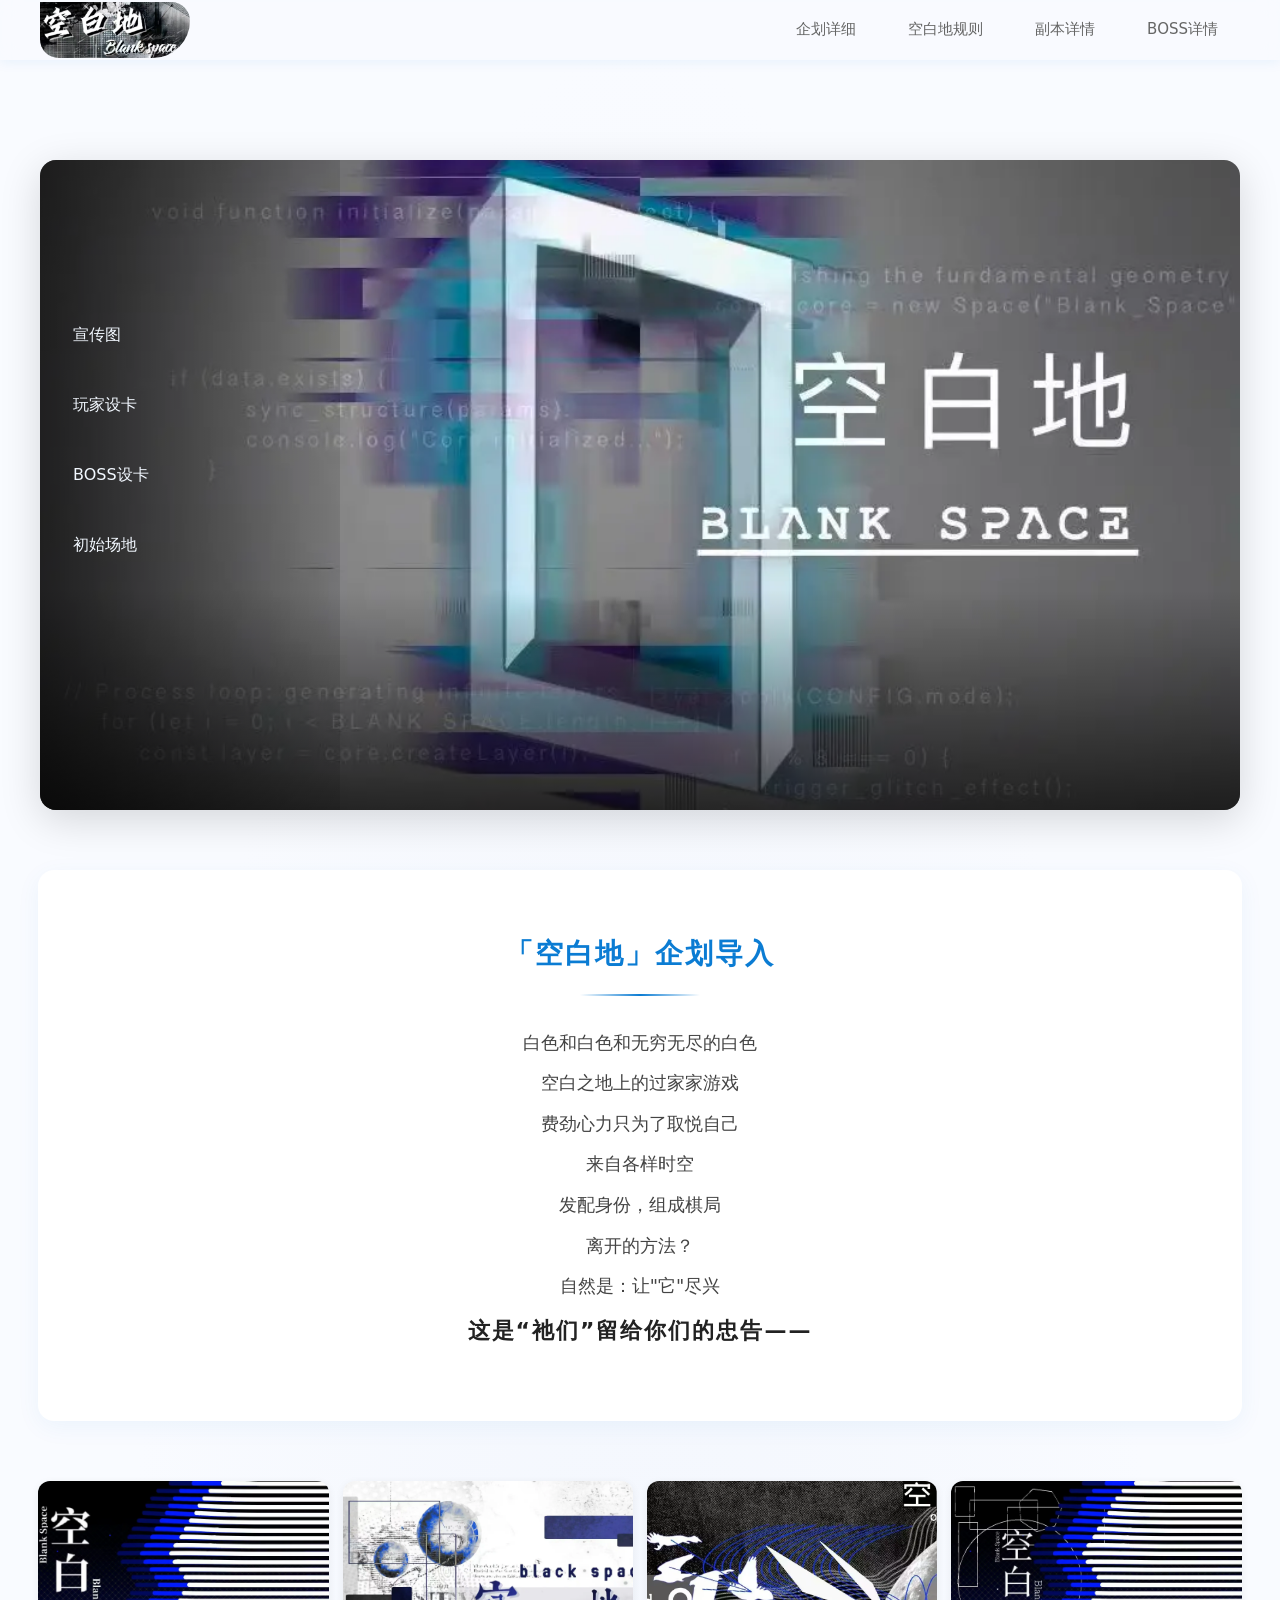
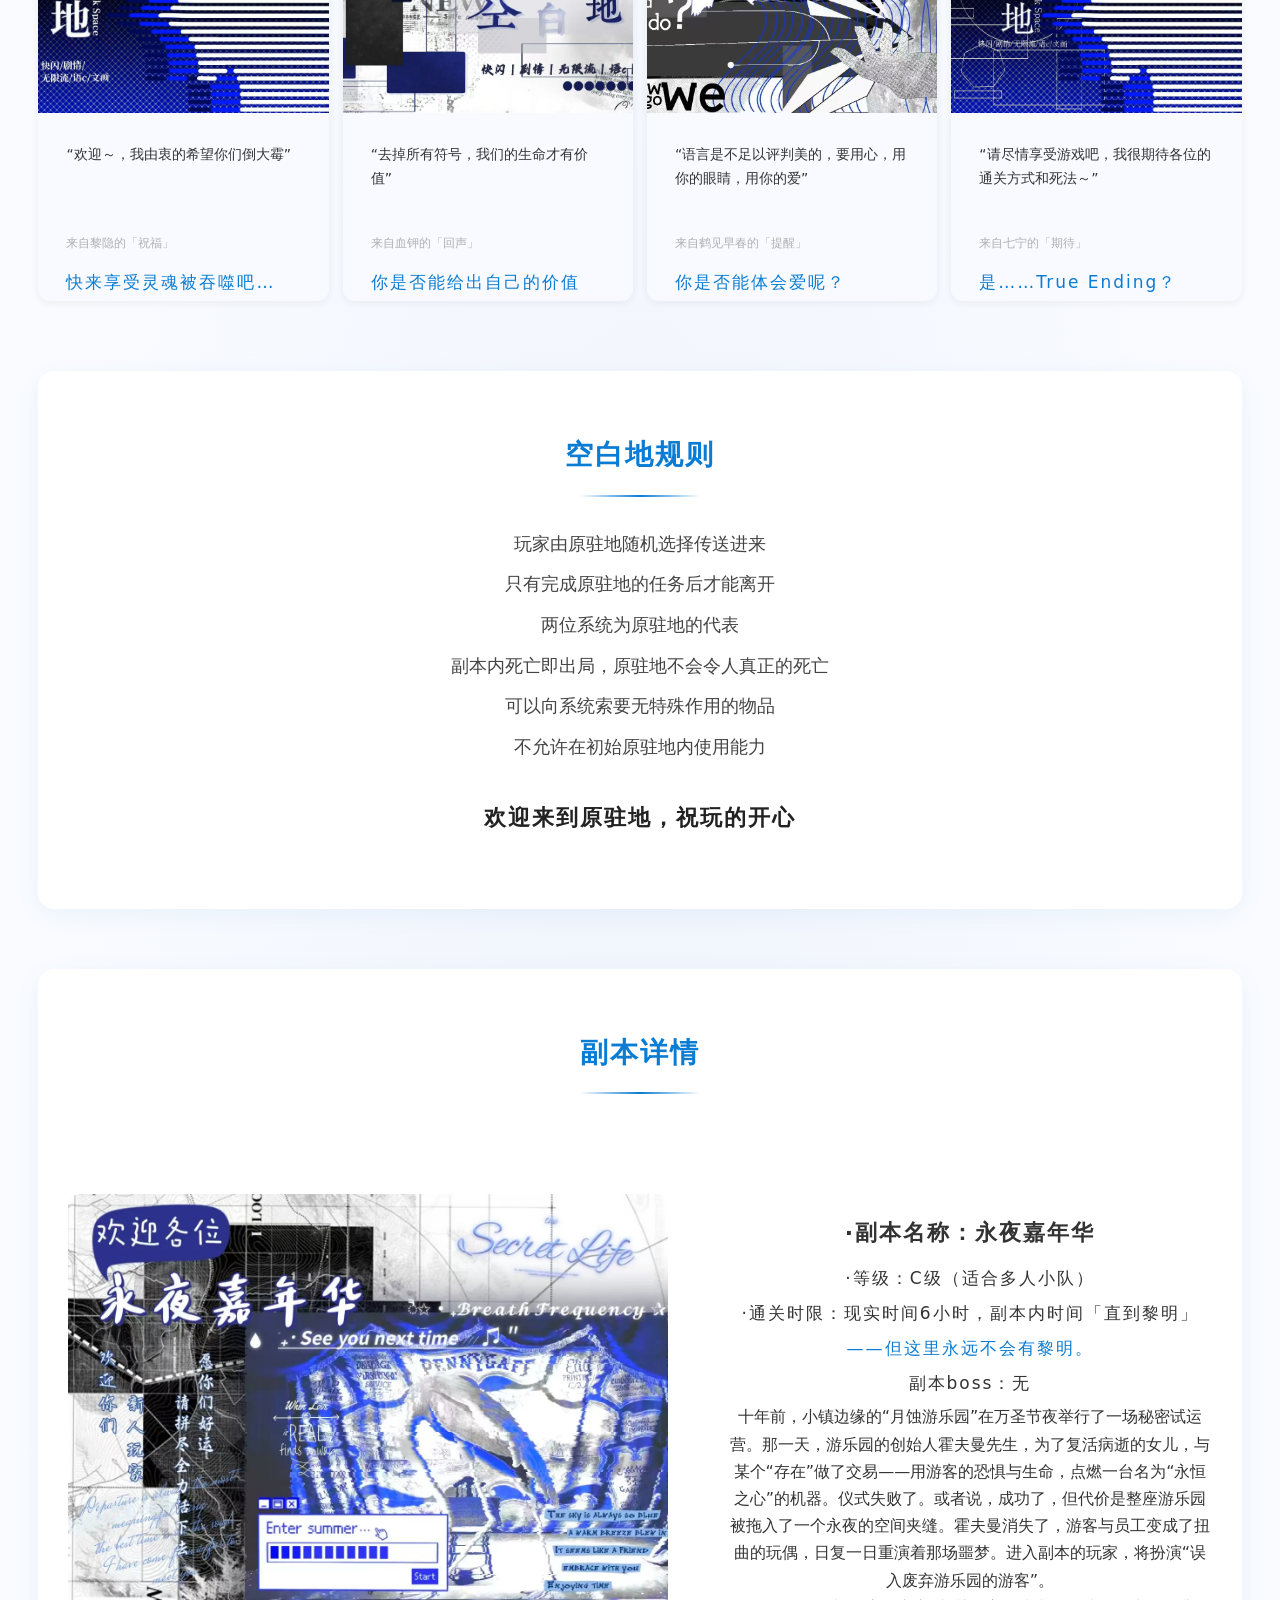
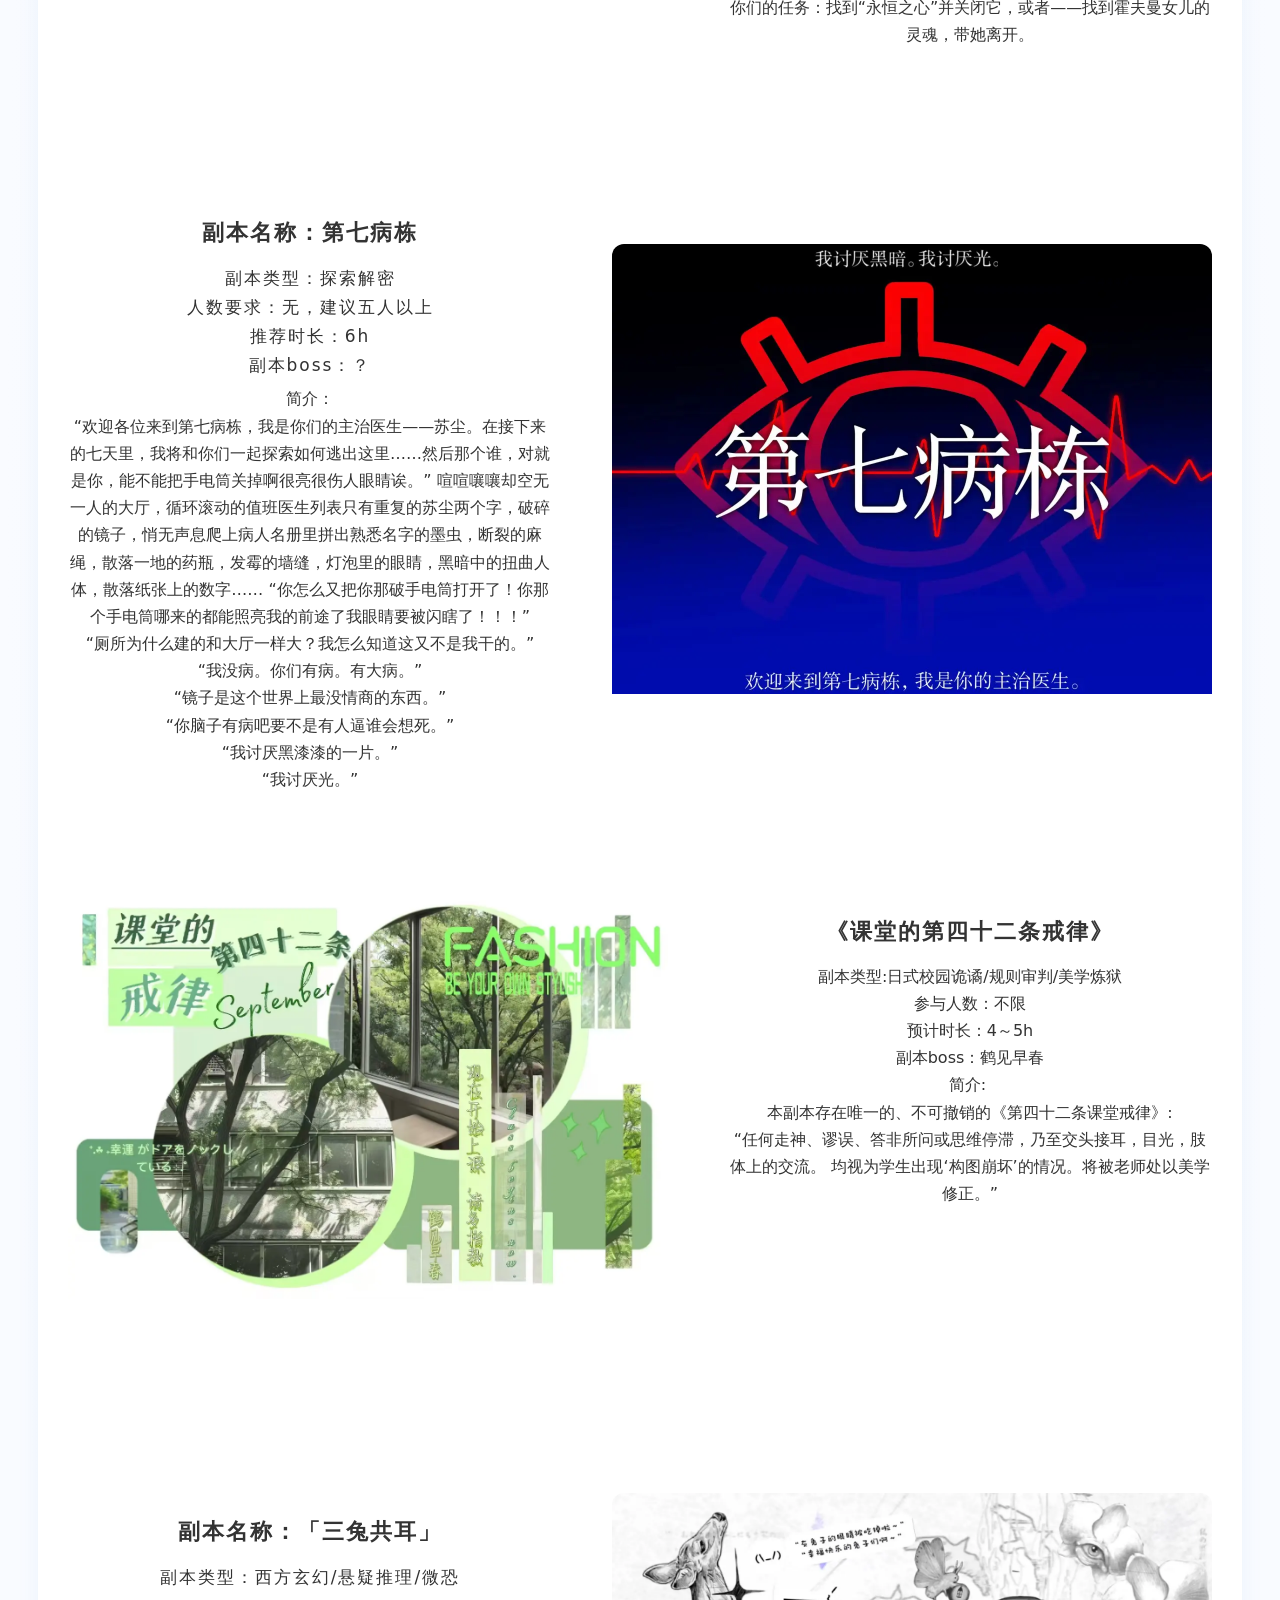
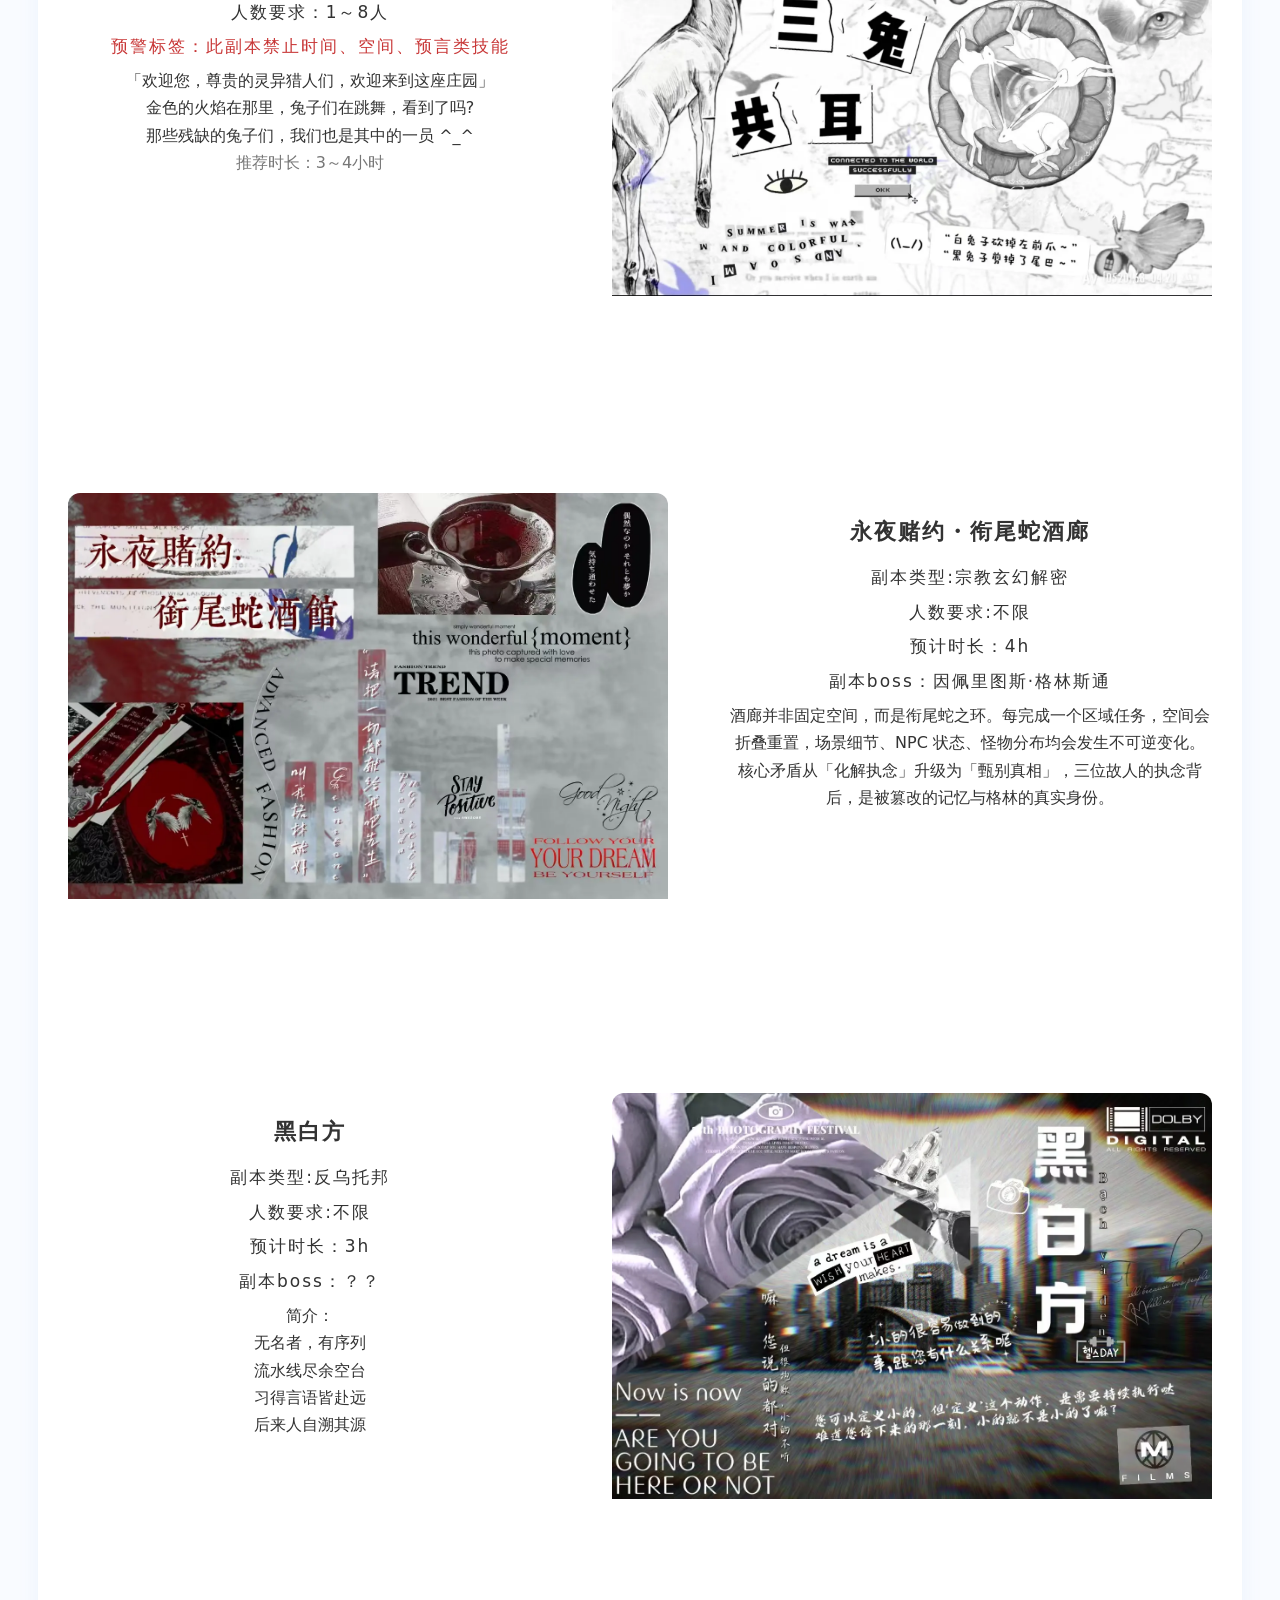
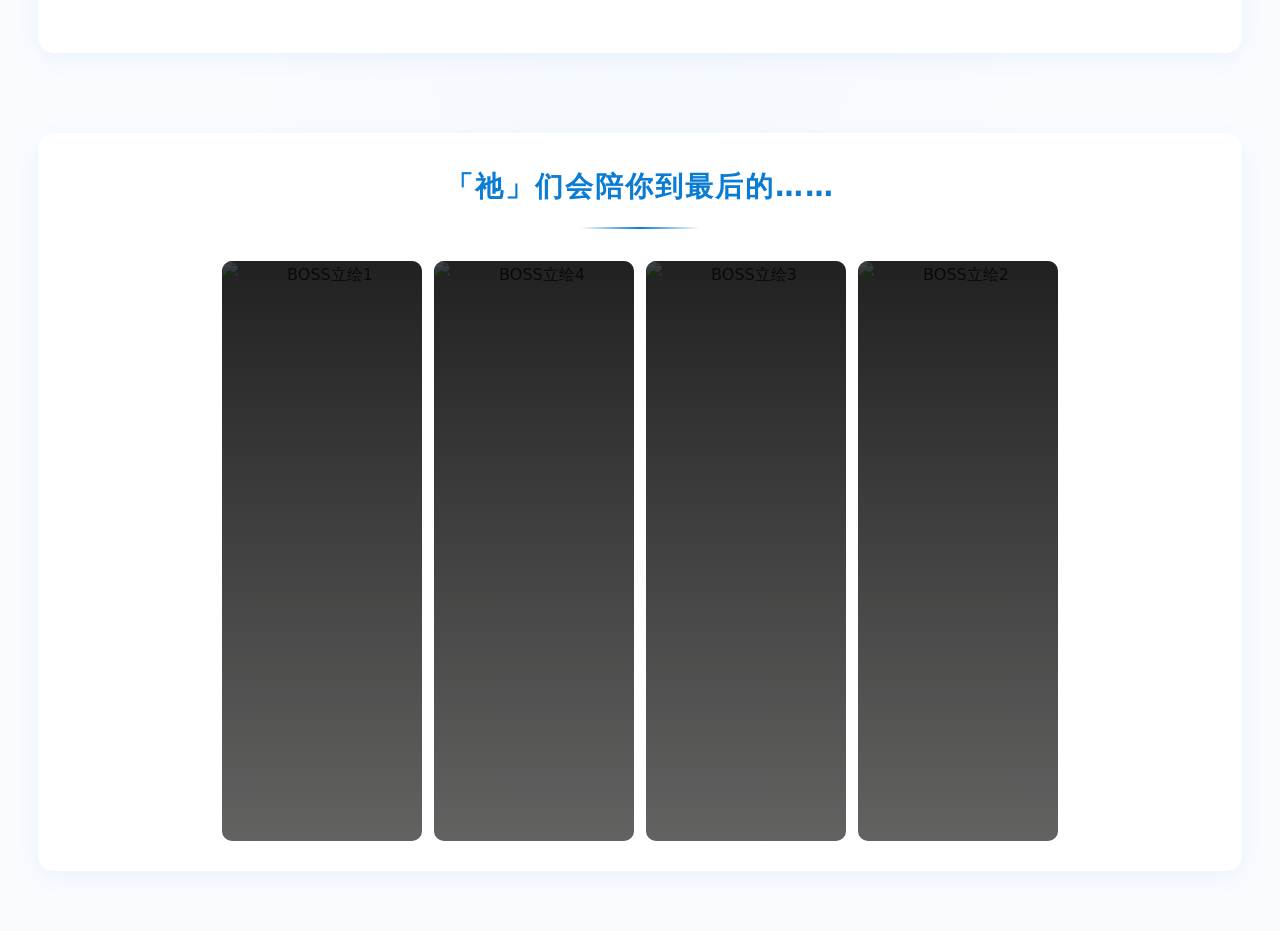
==== home.html @ 5293d841 "Add files via upload" ====
<!DOCTYPE html>
<html lang="zh-CN">
<head>
    <meta name="viewport" content="width=device-width, initial-scale=1.0, maximum-scale=1.0, user-scalable=no">
    <meta charset="UTF-8">
    <meta name="viewport" content="width=device-width, initial-scale=1.0">
    <title>空白地 | 企划官方站点</title>
   
    <link rel="preload" href="./images/boss1 (1).webp" as="image">
    <link rel="preload" href="./images/boss设卡.webp" as="image">
    <link rel="preload" href="./images/三兔共耳 (2).webp" as="image">
    <link rel="preload" href="./images/初始场地.webp" as="image">
    <link rel="preload" href="./images/永夜嘉年华.webp" as="image">
    <link rel="preload" href="./images/空白地1.webp" as="image">
    <link rel="preload" href="./images/空白地2.webp" as="image">
    <link rel="preload" href="./images/空白地3.webp" as="image">
    <link rel="preload" href="./images/空白地4.webp" as="image">
    <link rel="preload" href="./images/空白地5.webp" as="image">
    <link rel="preload" href="./images/空白地logo2.webp" as="image">
    <link rel="preload" href="./images/空白地玩家设卡.webp" as="image">
    <link rel="preload" href="./images/黑白方.webp" as="image">
    <link rel="preload" href="./images/鹤见早春.webp" as="image">
    <link rel="preload" href="./images/街尾蛇酒馆.webp" as="image">
    <link rel="preload" href="./images/第七病栋.webp" as="image">
    <link rel="preload" href="./images/立绘4.webp" as="image">
    <link rel="preload" href="./images/立绘3.webp" as="image">
    <link rel="preload" href="./images/立绘2.webp" as="image">
    <link rel="stylesheet" href="./index.css"> 
<style>
/* 页面出场淡入 */
body {
    opacity: 0;
    transition: opacity 0.8s ease;
}
body.show-page {
    opacity: 1;
}
/* 页面内部预加载遮罩（等全部图片加载完成再显示页面） */
#img-preload {
    position: fixed;
    inset: 0;
    background: #f9fbff;
    z-index: 9999;
    display: flex;
    align-items: center;
    justify-content: center;
    transition: opacity 0.6s ease, visibility 0.6s ease;
}
#img-preload.loaded {
    opacity: 0;
    visibility: hidden;
    pointer-events: none;
}
.load-circle {
    width: 64px;
    height: 64px;
    border: 4px solid #eef3fc;
    border-top-color: #0b7cd3;
    border-radius: 50%;
    animation: spin 1s linear infinite;
}
@keyframes spin {
    to {transform: rotate(360deg);}
}
</style>
</head>
<body>
<!-- 图片预加载遮罩，进入页面自动加载所有轮播图 -->
<div id="img-preload">
    <div class="load-circle"></div>
</div>

    <nav class="navigation">
        <div class="logo">
            <img src="./images/空白地logo2.webp" alt="空白地LOGO">
        </div>
        <div class="nav-wrap">
            <a href="#qihua">企划详细</a>
            <a href="#rule">空白地规则</a>
            <a href="#fubenchoose">副本详情</a>
            <a href="#character">BOSS详情</a>
        </div>
    </nav>


    <section class="alter" id="banner">
        <div class="tips-sidebar">
            <div class="sidebar-content">
                <a href="#" class="link1">宣传图</a>
                <a href="#" class="link2">玩家设卡</a>
                <a href="#" class="link3">BOSS设卡</a>
                <a href="#" class="link4">初始场地</a>
            </div>
        </div>
        <div class="banner-pic">
            <img src="./images/空白地4.webp" class="pic1" alt="宣传主图">
            <img src="./images/空白地玩家设卡.webp" class="pic2" alt="玩家设卡">
            <img src="./images/boss设卡.webp" class="pic3" alt="BOSS设卡">
            <img src="./images/初始场地.webp" class="pic4" alt="初始场地">
        </div>

        <div class="banner-mask"></div>
    </section>


    <section class="intro-block" id="qihua">
        <div class="intro-text">
            <h2>「空白地」企划导入</h2>
            <div class="divider-line"></div>
            <p>白色和白色和无穷无尽的白色</p>
            <p>空白之地上的过家家游戏</p>
            <p>费劲心力只为了取悦自己</p>
            <p>来自各样时空</p>
            <p>发配身份，组成棋局</p>
            <p>离开的方法？</p>
            <p class="highlight-text">自然是：让"它"尽兴</p>
            <h3>这是“祂们”留给你们的忠告——</h3>
        </div>
    </section>


    <ul class="quote-list">
        <li class="quote-card">
            <img src="./images/空白地1.webp" alt="黎隐">
            <div class="card-text">
                <p class="review">“欢迎～，我由衷的希望你们倒大霉”</p>
                <div class="resource">来自黎隐的「祝福」</div>
                <div class="warn">
                    <h4><a href="#" class="click-link">快来享受灵魂被吞噬吧…</a></h4>
                </div>
            </div>
        </li>
        <li class="quote-card">
            <img src="./images/空白地2.webp" alt="血钾">
            <div class="card-text">
                <p class="review">“去掉所有符号，我们的生命才有价值”</p>
                <div class="resource">来自血钾的「回声」</div>
                <div class="warn">
                    <h4><a href="#" class="click-link">你是否能给出自己的价值呢?</a></h4>
                </div>
            </div>
        </li>
        <li class="quote-card">
            <img src="./images/空白地5.webp" alt="鹤见早春">
            <div class="card-text">
                <p class="review">“语言是不足以评判美的，要用心，用你的眼睛，用你的爱”</p>
                <div class="resource">来自鹤见早春的「提醒」</div>
                <div class="warn">
                    <h4><a href="#" class="click-link">你是否能体会爱呢？</a></h4>
                </div>
            </div>
        </li>
        <li class="quote-card last-card">
            <img src="./images/空白地3.webp" alt="七宁">
            <div class="card-text">
                <p class="review">“请尽情享受游戏吧，我很期待各位的通关方式和死法～”</p>
                <div class="resource">来自七宁的「期待」</div>
                <div class="warn">
                    <h4><a href="#" class="click-link">是……True Ending？</a></h4>
                </div>
            </div>
        </li>
    </ul>

    <section class="intro-block" id="rule">
        <div class="intro-text">
            <h2>空白地规则</h2>
            <div class="divider-line"></div>
            <p>玩家由原驻地随机选择传送进来</p>
            <p>只有完成原驻地的任务后才能离开</p>
            <p>两位系统为原驻地的代表</p>
            <p>副本内死亡即出局，原驻地不会令人真正的死亡</p>
            <p>可以向系统索要无特殊作用的物品</p>
            <p>不允许在初始原驻地内使用能力</p><br/>
            <h3>欢迎来到原驻地，祝玩的开心</h3>
        </div>
    </section>

    <section class="fuben-wrap" id="fubenchoose">
        <h2 class="block-title">副本详情</h2>
        <div class="divider-line"></div>

        <div class="fuben-item">
            <div class="fuben-img-box">
                <a href="#"><img src="./images/永夜嘉年华.webp" alt="永夜嘉年华"></a>
            </div>
            <div class="fuben-desc">
                <h3>·副本名称：永夜嘉年华</h3>
                <h4>·等级：C级（适合多人小队）</h4>
                <h4>·通关时限：现实时间6小时，副本内时间「直到黎明」</h4>
                <h4 class="text-blue">——但这里永远不会有黎明。</h4>
                <h4>副本boss：无</h4>
                <p>十年前，小镇边缘的“月蚀游乐园”在万圣节夜举行了一场秘密试运营。那一天，游乐园的创始人霍夫曼先生，为了复活病逝的女儿，与某个“存在”做了交易——用游客的恐惧与生命，点燃一台名为“永恒之心”的机器。仪式失败了。或者说，成功了，但代价是整座游乐园被拖入了一个永夜的空间夹缝。霍夫曼消失了，游客与员工变成了扭曲的玩偶，日复一日重演着那场噩梦。进入副本的玩家，将扮演“误入废弃游乐园的游客”。</p>
                <p>你们的任务：找到“永恒之心”并关闭它，或者——找到霍夫曼女儿的灵魂，带她离开。</p>
            </div>
        </div>

        <div class="fuben-item reverse">
            <div class="fuben-img-box">
                <a href="#"><img src="./images/第七病栋.webp" alt="第七病栋"></a>
            </div>
            <div class="fuben-desc">
                <h3>副本名称：第七病栋<br/></h3>
                <h4>副本类型：探索解密<br/>人数要求：无，建议五人以上<br/>推荐时长：6h
                <br/>副本boss：？</h4>
                <p>简介：</p>
                <p>“欢迎各位来到第七病栋，我是你们的主治医生——苏尘。在接下来的七天里，我将和你们一起探索如何逃出这里……然后那个谁，对就是你，能不能把手电筒关掉啊很亮很伤人眼睛诶。”
喧喧嚷嚷却空无一人的大厅，循环滚动的值班医生列表只有重复的苏尘两个字，破碎的镜子，悄无声息爬上病人名册里拼出熟悉名字的墨虫，断裂的麻绳，散落一地的药瓶，发霉的墙缝，灯泡里的眼睛，黑暗中的扭曲人体，散落纸张上的数字……
“你怎么又把你那破手电筒打开了！你那个手电筒哪来的都能照亮我的前途了我眼睛要被闪瞎了！！！”<br/>
“厕所为什么建的和大厅一样大？我怎么知道这又不是我干的。”<br/>
“我没病。你们有病。有大病。”<br/>
“镜子是这个世界上最没情商的东西。”<br/>
“你脑子有病吧要不是有人逼谁会想死。”<br/>
“我讨厌黑漆漆的一片。”<br/>
“我讨厌光。”</p>
               
            </div>
        </div>

        <div class="fuben-item">
            <div class="fuben-img-box">
                <a href="#"><img src="./images/鹤见早春.webp" alt="课堂的第四十二条戒律"></a>
            </div>
            <div class="fuben-desc">
                <h3>《课堂的第四十二条戒律》</h3>
                <p>副本类型:日式校园诡谲/规则审判/美学炼狱</p>
                <p>参与人数：不限</p>
                <p>预计时长：4～5h</p>
                <p>副本boss：鹤见早春</p>
                <p>简介: </p>
                <p>本副本存在唯一的、不可撤销的《第四十二条课堂戒律》:</p>
                <p>“任何走神、谬误、答非所问或思维停滞，乃至交头接耳，目光，肢体上的交流。
                均视为学生出现‘构图崩坏’的情况。将被老师处以美学修正。”</p>
            </div>
        </div>

        <div class="fuben-item reverse">
            <div class="fuben-img-box">
                <a href="#"><img src="./images/三兔共耳 (2).webp" alt="三兔共耳"></a>
            </div>
            <div class="fuben-desc">
                <h3>副本名称：「三兔共耳」</h3>
                <h4>副本类型：西方玄幻/悬疑推理/微恐</h4>
                <h4>人数要求：1～8人</h4>
                <h4 class="text-red">预警标签：此副本禁止时间、空间、预言类技能</h4>
                <p>「欢迎您，尊贵的灵异猎人们，欢迎来到这座庄园」</p>
                <p>金色的火焰在那里，兔子们在跳舞，看到了吗?</p>
                <p>那些残缺的兔子们，我们也是其中的一员 ^_^</p>
                <p class="text-gray">推荐时长：3～4小时</p>
            </div>
        </div>

        <div class="fuben-item">
            <div class="fuben-img-box">
                <a href="#"><img src="./images/街尾蛇酒馆.webp" alt="衔尾蛇酒廊"></a>
            </div>
            <div class="fuben-desc">
                <h3>永夜赌约・衔尾蛇酒廊</h3>
                <h4>副本类型:宗教玄幻解密</h4>
                <h4>人数要求:不限</h4>
                <h4>预计时长：4h</h4>
                <h4>副本boss：因佩里图斯·格林斯通</h4>
                <p>酒廊并非固定空间，而是衔尾蛇之环。每完成一个区域任务，空间会折叠重置，场景细节、NPC 状态、怪物分布均会发生不可逆变化。</p>
                <p>核心矛盾从「化解执念」升级为「甄别真相」，三位故人的执念背后，是被篡改的记忆与格林的真实身份。</p>
            </div>
        </div>

        <div class="fuben-item reverse">
            <div class="fuben-img-box">
                <a href="#"><img src="./images/黑白方.webp" alt="黑白方"></a>
            </div>
            <div class="fuben-desc">
                <h3>黑白方</h3>
                <h4>副本类型:反乌托邦</h4>
                <h4>人数要求:不限</h4>
                <h4>预计时长：3h</h4>
                <h4>副本boss：？？</h4>
                <p>简介：</p>
                <p>无名者，有序列<br/>流水线尽余空台<br/>习得言语皆赴远<br/>后来人自溯其源</p>
            </div>
        </div>
    </section>

    <!-- BOSS立绘展示区 -->
    <section class="boss-area" id="character">
        <h2 class="block-title">「祂」们会陪你到最后的……</h2>
        <div class="divider-line"></div>
        <div class="boss-container">
            <div class="boss-card">
                <div class="boss-mask"></div>
                <img src="./images/boss1.png" alt="BOSS立绘1">
            </div>
            <div class="boss-card">
                <div class="boss-mask"></div>
                <img src="./images/立绘4.png" class="img4" alt="BOSS立绘4">
            </div>
            <div class="boss-card">
                <div class="boss-mask"></div>
                <img src="./images/立绘3.png" alt="BOSS立绘3">
            </div>
            <div class="boss-card">
                <div class="boss-mask"></div>
                <img src="./images/立绘2.png" alt="BOSS立绘2">
            </div>
        </div>
    </section>

   <script>
// 图片预加载逻辑
const preloadMask = document.getElementById('img-preload');
const body = document.body;
const allBannerImgs = document.querySelectorAll('.banner-pic img');
let loadNum = 0;
const total = allBannerImgs.length;

function imgLoaded() {
    loadNum++;
    if(loadNum >= total){
        setTimeout(()=>{
            preloadMask.classList.add('loaded');
            body.classList.add('show-page');
        }, 800)
    }
}

allBannerImgs.forEach(img=>{
    if(img.complete) imgLoaded();
    img.onload = imgLoaded;
    img.onerror = imgLoaded;
})

// 兜底4秒强制加载完成
setTimeout(()=>{
    preloadMask.classList.add('loaded');
    body.classList.add('show-page');
}, 4000)
</script>

</body> 
</html>
---- index.css ----
/* 全局重置 & 基础规范 */
*{
    padding: 0;
    margin: 0;
    box-sizing: border-box;
}
html{
    scroll-behavior: smooth; /* 全局平滑滚动 */
    font-family: "Noto Sans SC", system-ui, -apple-system, sans-serif;
    color: #222;
}

body{
    background-color: #f9fbff;
    background-image: radial-gradient(#eef3fc 0%, transparent 70%);
    line-height: 1.7;
    font-weight: 400;
}
ul,li{
    list-style: none; 
}
a{
    text-decoration: none;
    color: inherit;
}
img{
    display: block;
    width: 100%;
    max-width: 100%;
    height: auto;
    object-fit: cover;
}
h1,h2,h3,h4{
    font-weight: 700;
    letter-spacing: 2px;
}
h2{
    font-size: 28px;
    color: #0b7cd3;
}
h3{
    font-size: 22px;
    margin-bottom: 12px;
}
h4{
    font-size: 17px;
    font-weight: 500;
    margin: 6px 0;
}
.text-blue{
    color: #0b7cd3;
}
.text-red{
    color: #c83636;
}
.text-gray{
    color: #777;
}
.highlight-text{
    font-size: 20px;
    font-weight: 500;
    color: #0b7cd3;
    margin: 8px 0;
}
.divider-line{
    width: 120px;
    height: 2px;
    background: linear-gradient(90deg, transparent, #0b7cd3, transparent);
    margin: 16px auto 32px;
}
/* 顶部导航 毛玻璃高级效果 */
.navigation{
    position:relative; /* 默认不固定，不会挡住轮播图 */
    z-index: 999;
    top: 0;
    width: 100%;
    height: 60px;
    background: rgba(248, 250, 255, 0.72);
    backdrop-filter: blur(10px);
    -webkit-backdrop-filter: blur(10px);
    box-shadow: 0 2px 12px rgba(11, 124, 211, 0.08);
    display: flex;
    align-items: center;
    justify-content: space-between;
    padding: 0 40px;
}
.logo{
    width: 150px;
    height: 60px;
    display: flex;
    align-items: center;
}
.logo img{
    width: 100%;
    border-radius: 0 20px 40px;
}
/* 导航开启自动换行，窄屏自动往下排，不挤压 */
.nav-wrap{
    display: flex;
    gap: 8px;
    flex-wrap: wrap;
    justify-content: flex-end;
}
.nav-wrap a{
    display: inline-flex;
    align-items: center;
    height: 50px;
    color: #666;
    font-size: 15px;
    padding: 0 22px;
    border-radius: 6px;
    transition: all 0.3s ease;
}
.nav-wrap a:hover{
    background-color: #0b7cd3;
    color: #ffffff;
    box-shadow: 0 4px 12px rgba(11, 124, 211, 0.3);
}
/* 头部轮播横幅 */
.alter{
    position: relative;
    width: min(1200px, 94%);
    height: 650px;
    margin: 100px auto 60px;
    border-radius: 16px;
    overflow: hidden;
    box-shadow: 0 10px 40px rgba(0,0,0,0.15);
}
.banner-mask{
    position: absolute;
    bottom: 0;
    left: 0;
    width: 100%;
    height: 220px;
    background: linear-gradient(to top, rgba(0,0,0,0.65), transparent);
    z-index: 3;
}
.tips-sidebar{
    position: absolute;
    left: 0;
    top: 0;
    z-index: 5;
    width: 300px;
    height: 100%;
    background: linear-gradient(90deg, rgba(0,0,0,0.65), rgba(0,0,0,0.1));
    padding-top: 140px;
}
.sidebar-content a{ 
    width: 270px;
    height: 70px;
    line-height: 70px;
    color: #f2f8ff;
    padding-left: 30px;
    display: block;
    font-size: 16px;
    transition: all 0.3s ease;
    border-left: 3px solid transparent;
}
.sidebar-content a:hover{
    background-color: rgba(135, 206, 235, 0.35);
    border-left: 3px solid skyblue;
    padding-left: 36px;
    text-shadow: 0 0 8px #fff;
}
.banner-pic img{
    position: absolute;
    width: 100%;
    height: 100%;
    transition: opacity 0.4s ease;
}
.pic2,.pic3,.pic4,.pic5{
    opacity: 0;
    pointer-events: none;
}
.alter:has(.link2:hover) .pic2{opacity: 1;pointer-events: auto;}
.alter:has(.link3:hover) .pic3{opacity: 1;pointer-events: auto;}
.alter:has(.link4:hover) .pic4{opacity: 1;pointer-events: auto;}
.alter:has(.link5:hover) .pic5{opacity: 1;pointer-events: auto;}
/* 企划介绍区块 */
.intro-block{
    width: min(1300px, 94%);
    margin: 0 auto 60px;
    padding: 60px 40px;
    background-color: #fff;
    border-radius: 16px;
    box-shadow: 0 6px 24px rgba(11, 124, 211, 0.06);
    text-align: center;
}
.intro-text p{
    font-size: 18px;
    margin: 10px 0;
    color: #444;
}
/* 语录卡片区域 自动换行，窄屏自动往下排 */
.quote-list{
    width: min(1226px, 94%);
    margin: 0 auto 70px;
    display: flex;
    gap: 14px;
    perspective: 1000px;
    flex-wrap: wrap;
    justify-content: center;
}
.quote-card{
    flex: 1 1 260px;
    max-width: 296px;
    height: 420px;
    background-color: #f8faff;
    border-radius: 12px;
    overflow: hidden;
    transition: all 0.3s ease;
    box-shadow: 0 2px 8px rgba(0,0,0,0.06);
}
.last-card{
    margin-right: 0;
}
.quote-card:hover{
    box-shadow: 0 12px 24px rgba(0, 0,  0, .18);
    transform: translateY(-8px) scale(1.02);
}
.quote-card img{
    width: 100%;
    height: 232px;
}
.card-text{
    padding: 0 28px;
}
.review{
    height: 70px;
    font-size: 14px;
    margin-top: 30px;
    color: #333;
}
.resource{
    font-size: 12px;
    color: #b0b0b0;
    margin-top: 20px;
}
.warn{
    font-size: 14px;
    margin-top: 14px;
}
.click-link{
    color: #0b7cd3;
    transition: 0.2s;
}
.click-link:hover{
    text-shadow: 0 0 6px #0b7cd3;
}
/* 副本详情模块 */
.fuben-wrap{
    width: min(1300px, 94%);
    margin: 0 auto 80px;
    padding: 60px 30px;
    background: #fff;
    border-radius: 16px;
    box-shadow: 0 6px 24px rgba(11, 124, 211, 0.06);
}
.block-title{
    text-align: center;
}
.fuben-item{
    display: flex;
    align-items: center;
    gap: 60px;
    margin-top: 100px;
}
.fuben-item.reverse{
    flex-direction: row-reverse;
}
.fuben-img-box{
    width: 600px;
    height: 500px;
    border-radius: 12px;
    overflow: hidden;
}
.fuben-img-box a{
    display: block;
    width: 100%;
    height: 100%;
    transition: all 0.3s ease;
}
.fuben-img-box a:hover{
    box-shadow: 0 10px 30px rgba(0, 0,  0, .25);
    transform: scale(1.02);
}
.fuben-desc{
    flex: 1;
    font-size: 16px;
    color: #333;
    align-self: flex-start;
    text-align: center;
    margin-top: 20px;
}
.boss-area {
    width: min(1300px, 94%);
    margin: 0 auto 60px;
    padding: 30px 20px;
    background: #fff;
    border-radius: 16px;
    box-shadow: 0 6px 24px rgba(11, 124, 211, 0.06);
    text-align: center;
}

.boss-container {
    display: flex;
    gap: 12px;
    margin-top: 30px;
    justify-content: center;
    flex-wrap: wrap;
}

.boss-card {
    position: relative;
    width: 200px;
    height: 580px;
    background-color: #838382;
    border-radius: 10px;
    overflow: hidden;
    transition: all 0.4s ease;
}

.boss-card img {
    position: absolute;
    z-index: 1;
    width: 140%;
    height: 100%;
    left: 50%;
    top: 50%;
    transform: translate(-50%, -50%);
    object-fit: cover;
    object-position: center top;
    transition: all 0.4s ease;
}

.boss-card .img4 {
    object-position: center top;
}

.boss-mask {
    position: absolute;
    z-index: 2;
    width: 100%;
    height: 100%;
    background: linear-gradient(rgba(0,0,0,0.75), rgba(0,0,0,0.25));
    transition: opacity 0.3s ease;
}

.boss-card:hover {
    overflow: visible;
    z-index: 10;
}

.boss-card:hover .boss-mask {
    opacity: 0;
}

.boss-card:hover img {
    transform: translate(-50%, -50%) scale(1.15);
}


/* 手机窄屏适配（竖屏生效，自动换行不挤压） */
@media (max-width: 960px){
    /* 导航高度自适应，链接自动换行 */
    .navigation{
        height: auto;
        flex-wrap: wrap;
        padding: 10px 15px;
    }
    .logo{
        width: 110px;
    }
    .nav-wrap{
        width: 100%;
        justify-content: center;
        margin-top: 8px;
    }
    .nav-wrap a{
        height: 40px;
        padding: 0 12px;
        font-size: 14px;
    }

    /* 轮播高度适配手机 */
    .alter{
        height: 70vh;
        margin-top: 30px;
    }
    .tips-sidebar{
        width: 200px;
    }
    .sidebar-content a{
        width: 180px;
        height: 55px;
        line-height: 55px;
        font-size: 14px;
        padding-left: 15px;
    }

    .intro-block{
        padding: 25px 15px;
    }
    h2{
        font-size: 22px;
    }
    .intro-text p{
        font-size: 16px;
    }

    /* 卡片自动换行，不压缩宽度 */
    .quote-list{
        gap: 10px;
    }
    .quote-card{
        flex: 1 1 200px;
        max-width: 260px;
        height: auto;
    }

    /* 副本图文上下堆叠 */
    .fuben-item, .fuben-item.reverse{
        flex-direction: column;
        gap: 20px;
        margin-top: 50px;
    }
    .fuben-img-box{
        width: 100%;
        height: auto;
    }
    .fuben-wrap{
        padding: 25px 15px;
    }

  .boss-area {
    padding: 20px 10px;
}

.boss-container {
    gap: 8px;
    margin-top: 20px;
}

.boss-card {
    flex: 0 0 140px;
    height: 440px;
}

.boss-card img {
    width: 160%;
    height: 100%;
    left: 50%;
    top: 50%;
    transform: translate(-50%, -50%);
    object-fit: cover;
    object-position: center top;
}

.boss-card:hover img {
    transform: translate(-50%, -50%) scale(1.2);
}
}
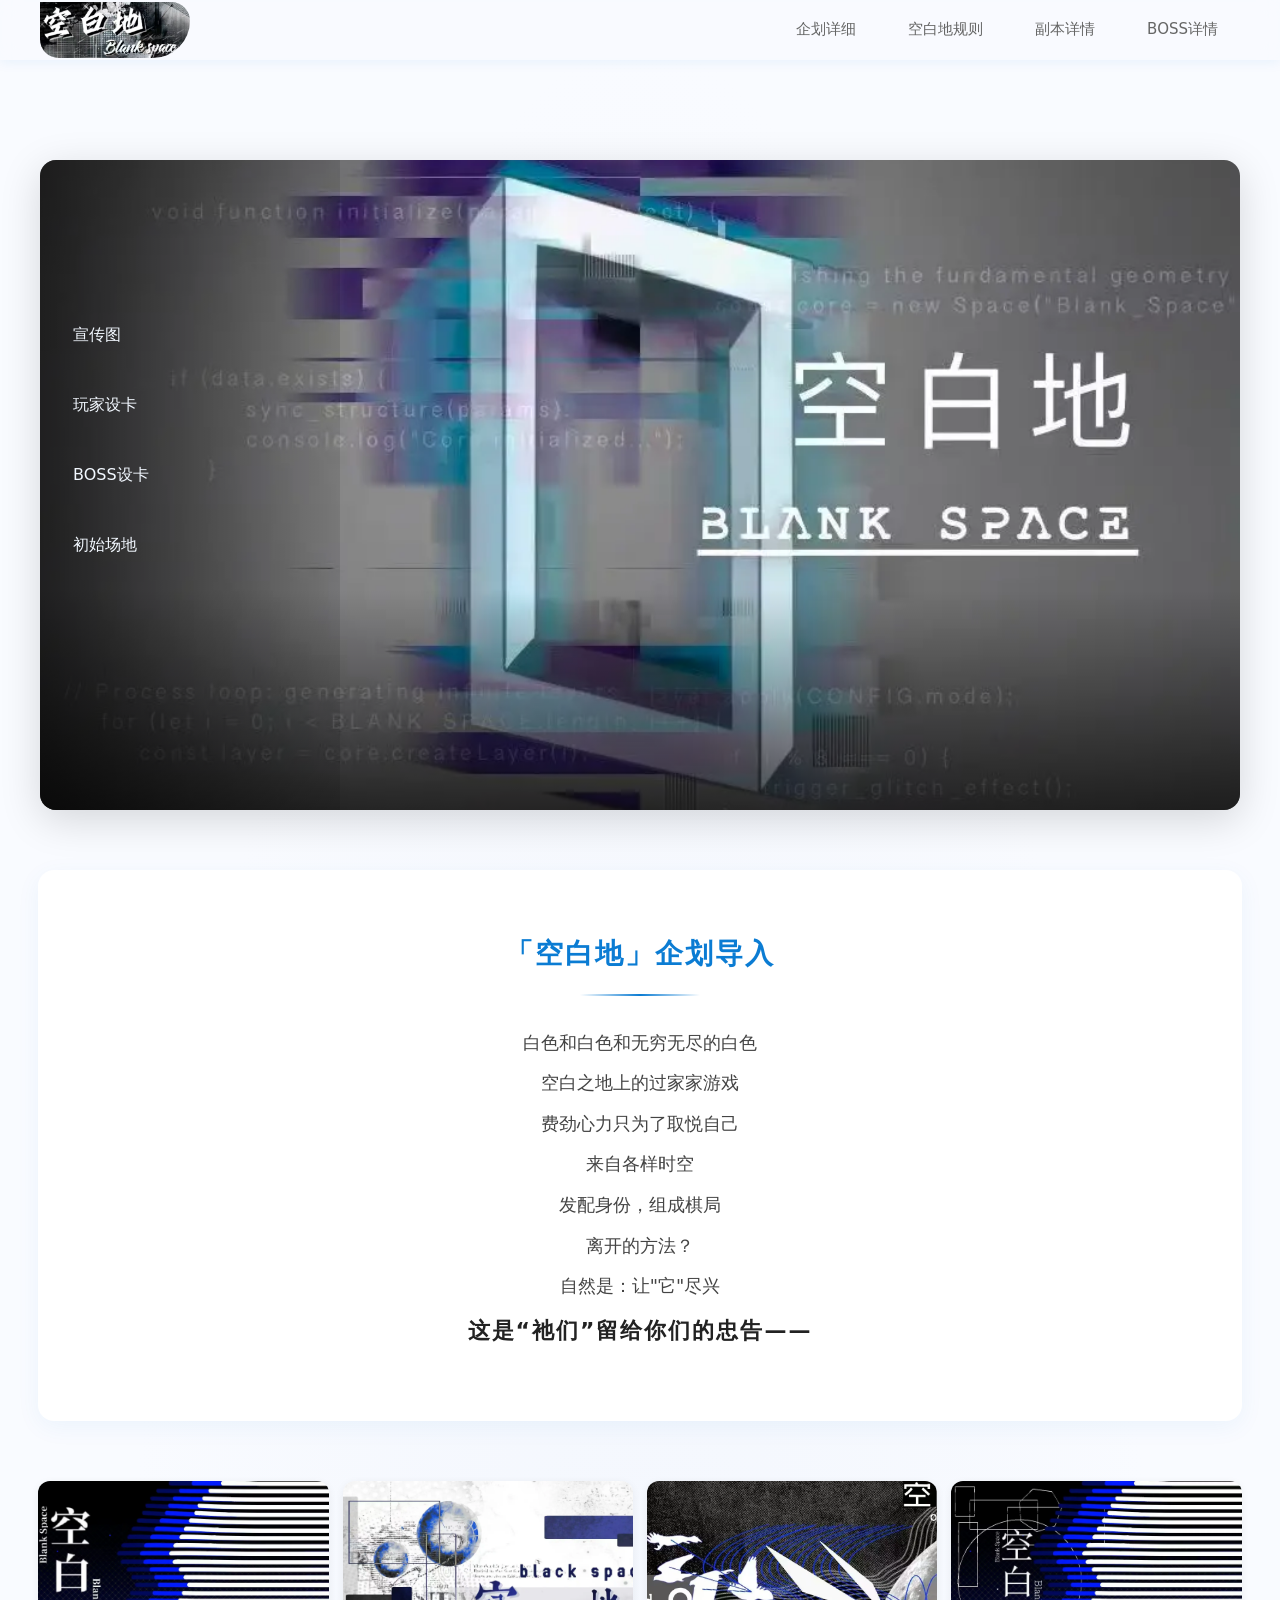
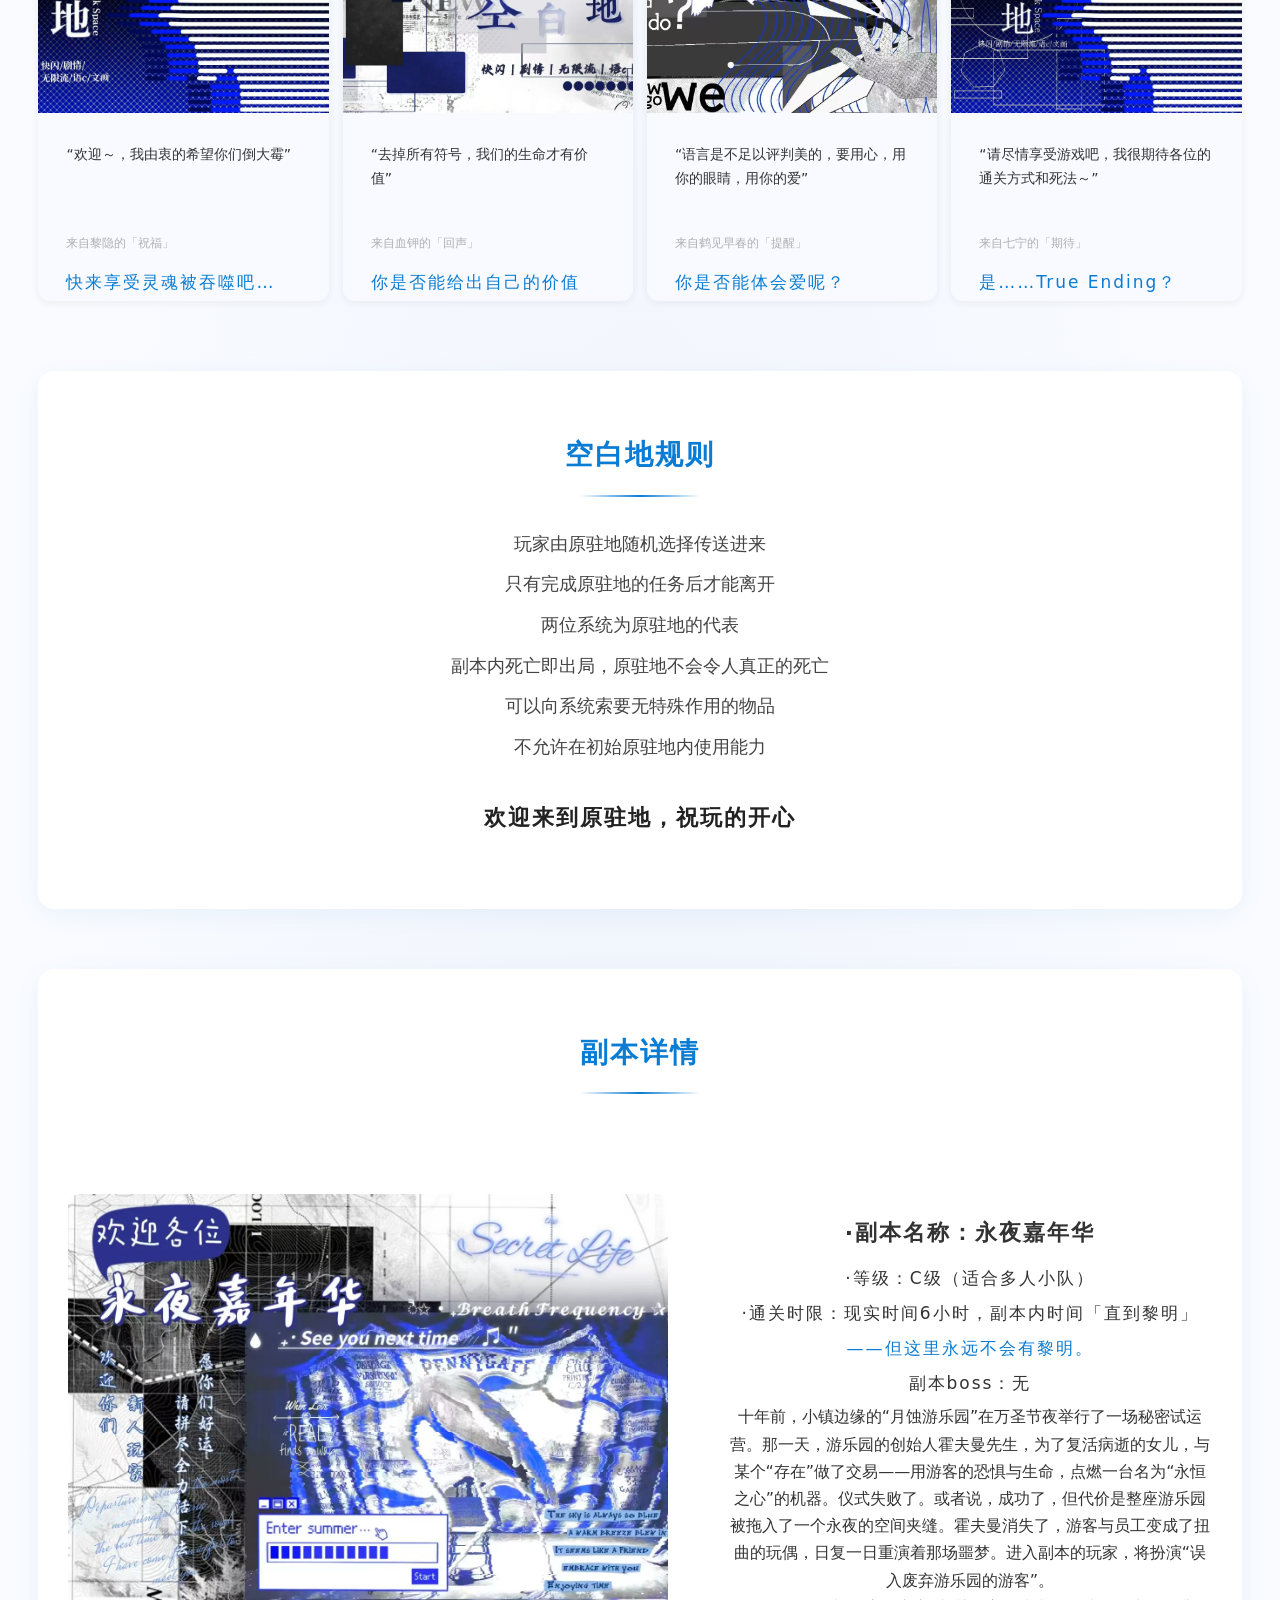
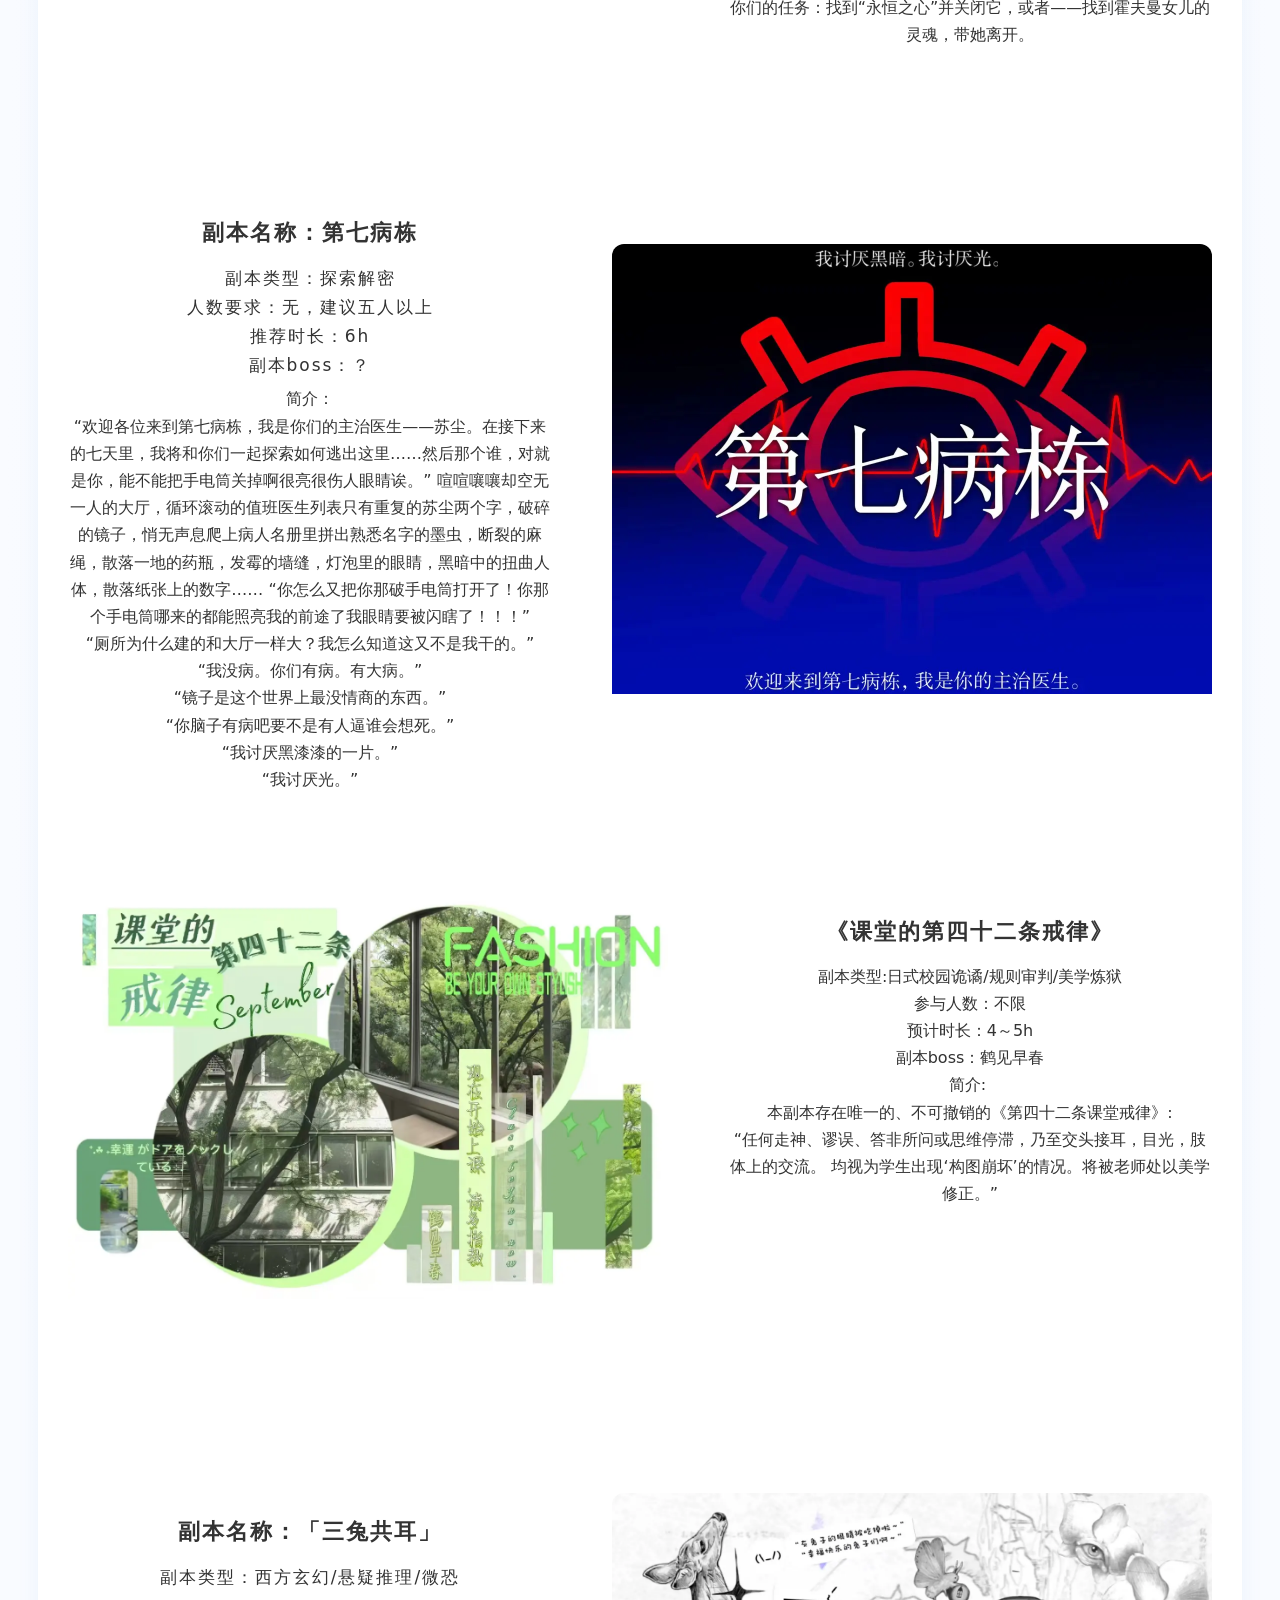
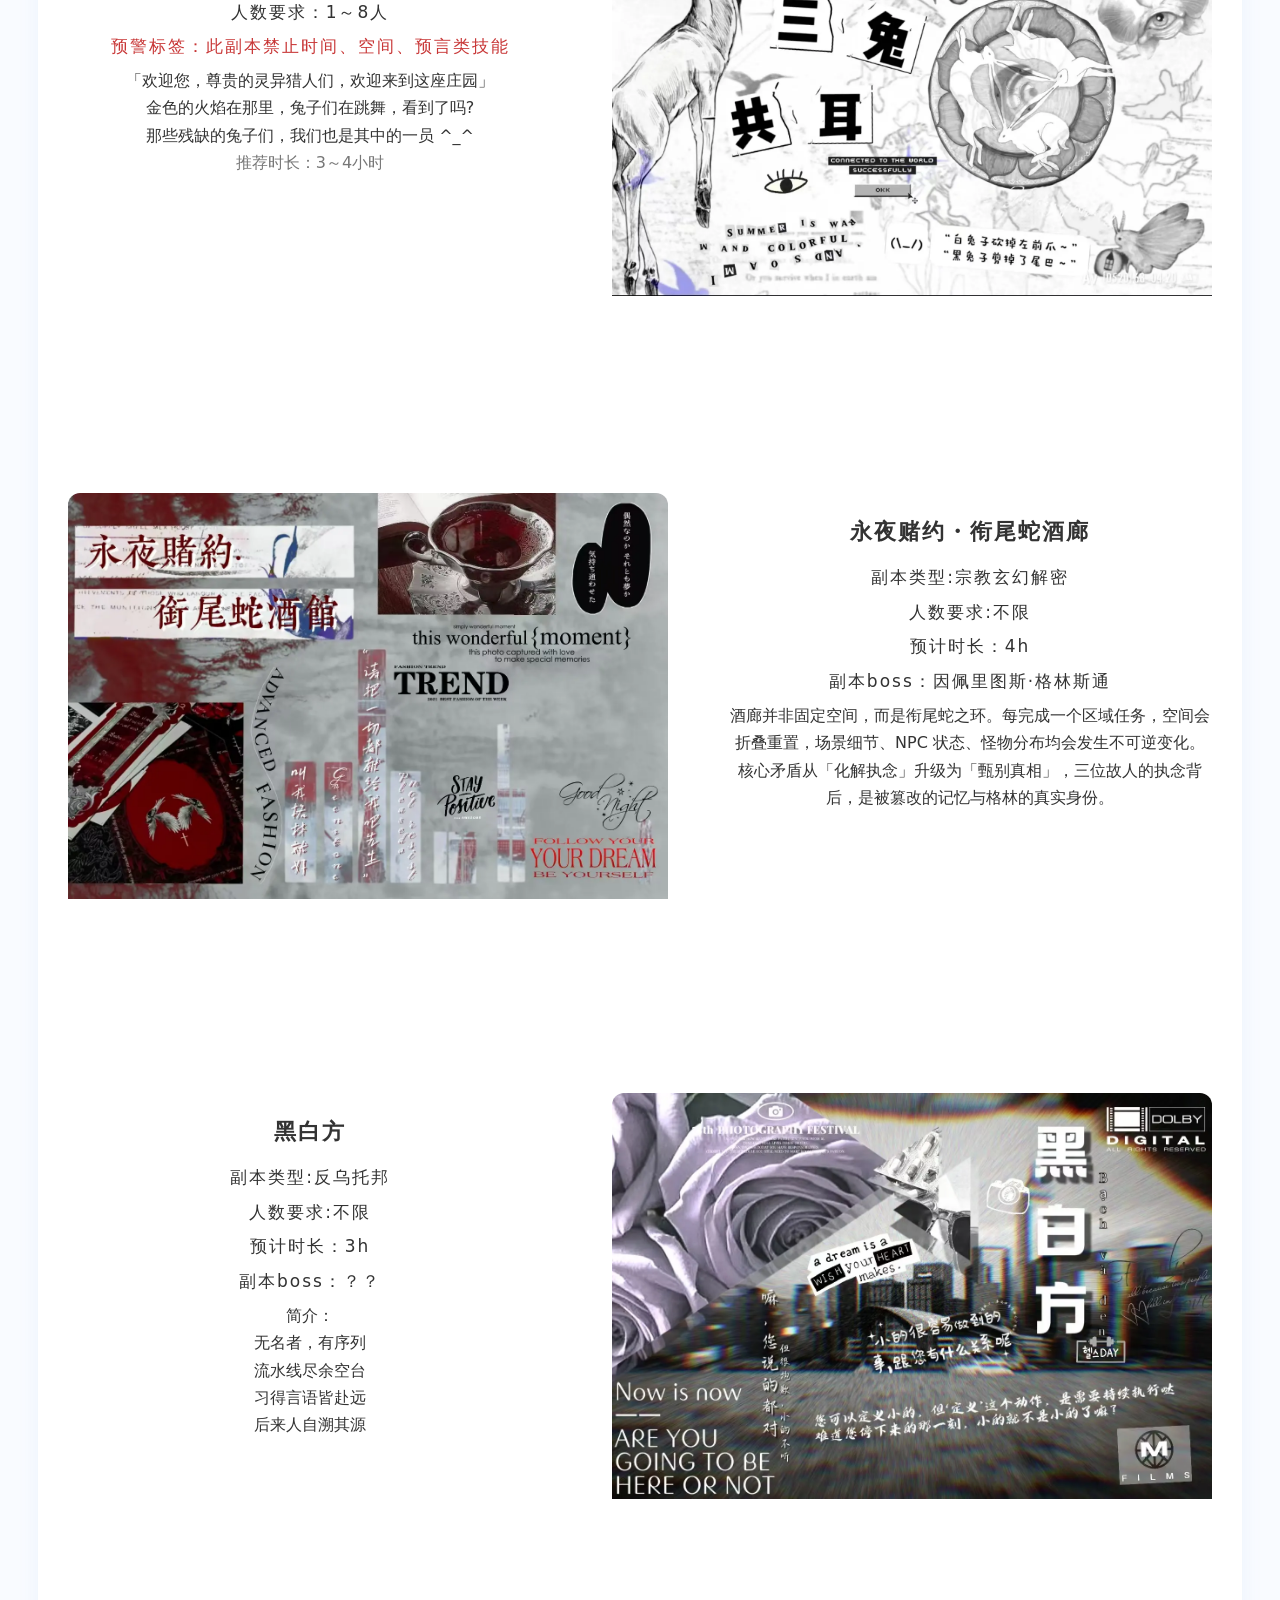
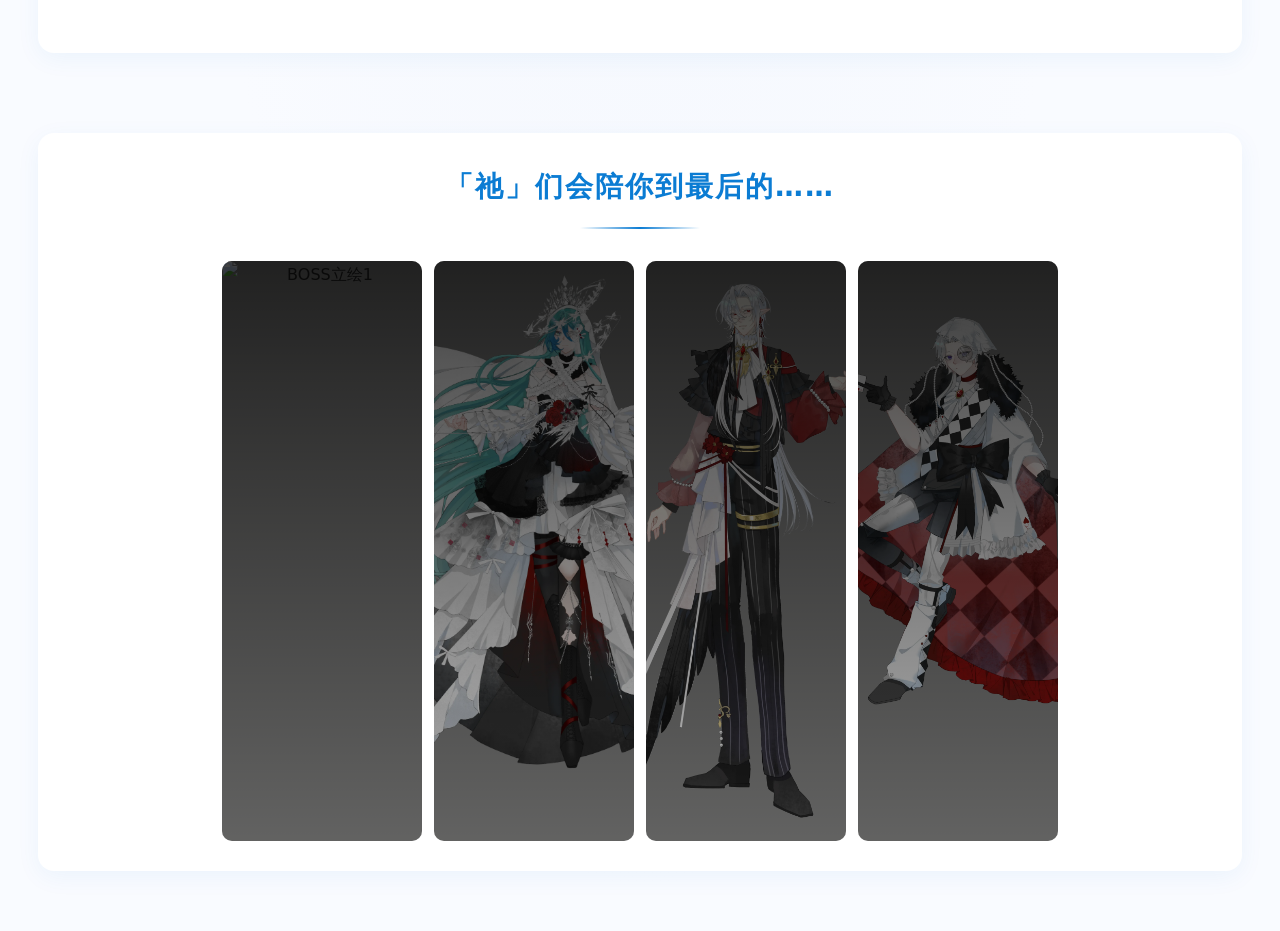
==== commit 739a190d: "Update home.html" ====
--- a/home.html
+++ b/home.html
@@ -288,19 +288,19 @@
         <div class="boss-container">
             <div class="boss-card">
                 <div class="boss-mask"></div>
-                <img src="./images/boss1.png" alt="BOSS立绘1">
+                <img src="./images/boss1.web" alt="BOSS立绘1">
+            </div>
+           <div class="boss-card">
+                <div class="boss-mask"></div>
+                <img src="./images/立绘4.webp" class="img4" alt="BOSS立绘4">
             </div>
             <div class="boss-card">
                 <div class="boss-mask"></div>
-                <img src="./images/立绘4.png" class="img4" alt="BOSS立绘4">
+                <img src="./images/立绘3.webp" alt="BOSS立绘3">
             </div>
             <div class="boss-card">
                 <div class="boss-mask"></div>
-                <img src="./images/立绘3.png" alt="BOSS立绘3">
-            </div>
-            <div class="boss-card">
-                <div class="boss-mask"></div>
-                <img src="./images/立绘2.png" alt="BOSS立绘2">
+                <img src="./images/立绘2.webp" alt="BOSS立绘2">
             </div>
         </div>
     </section>
@@ -337,4 +337,4 @@
 </script>
 
 </body> 
-</html>+</html>
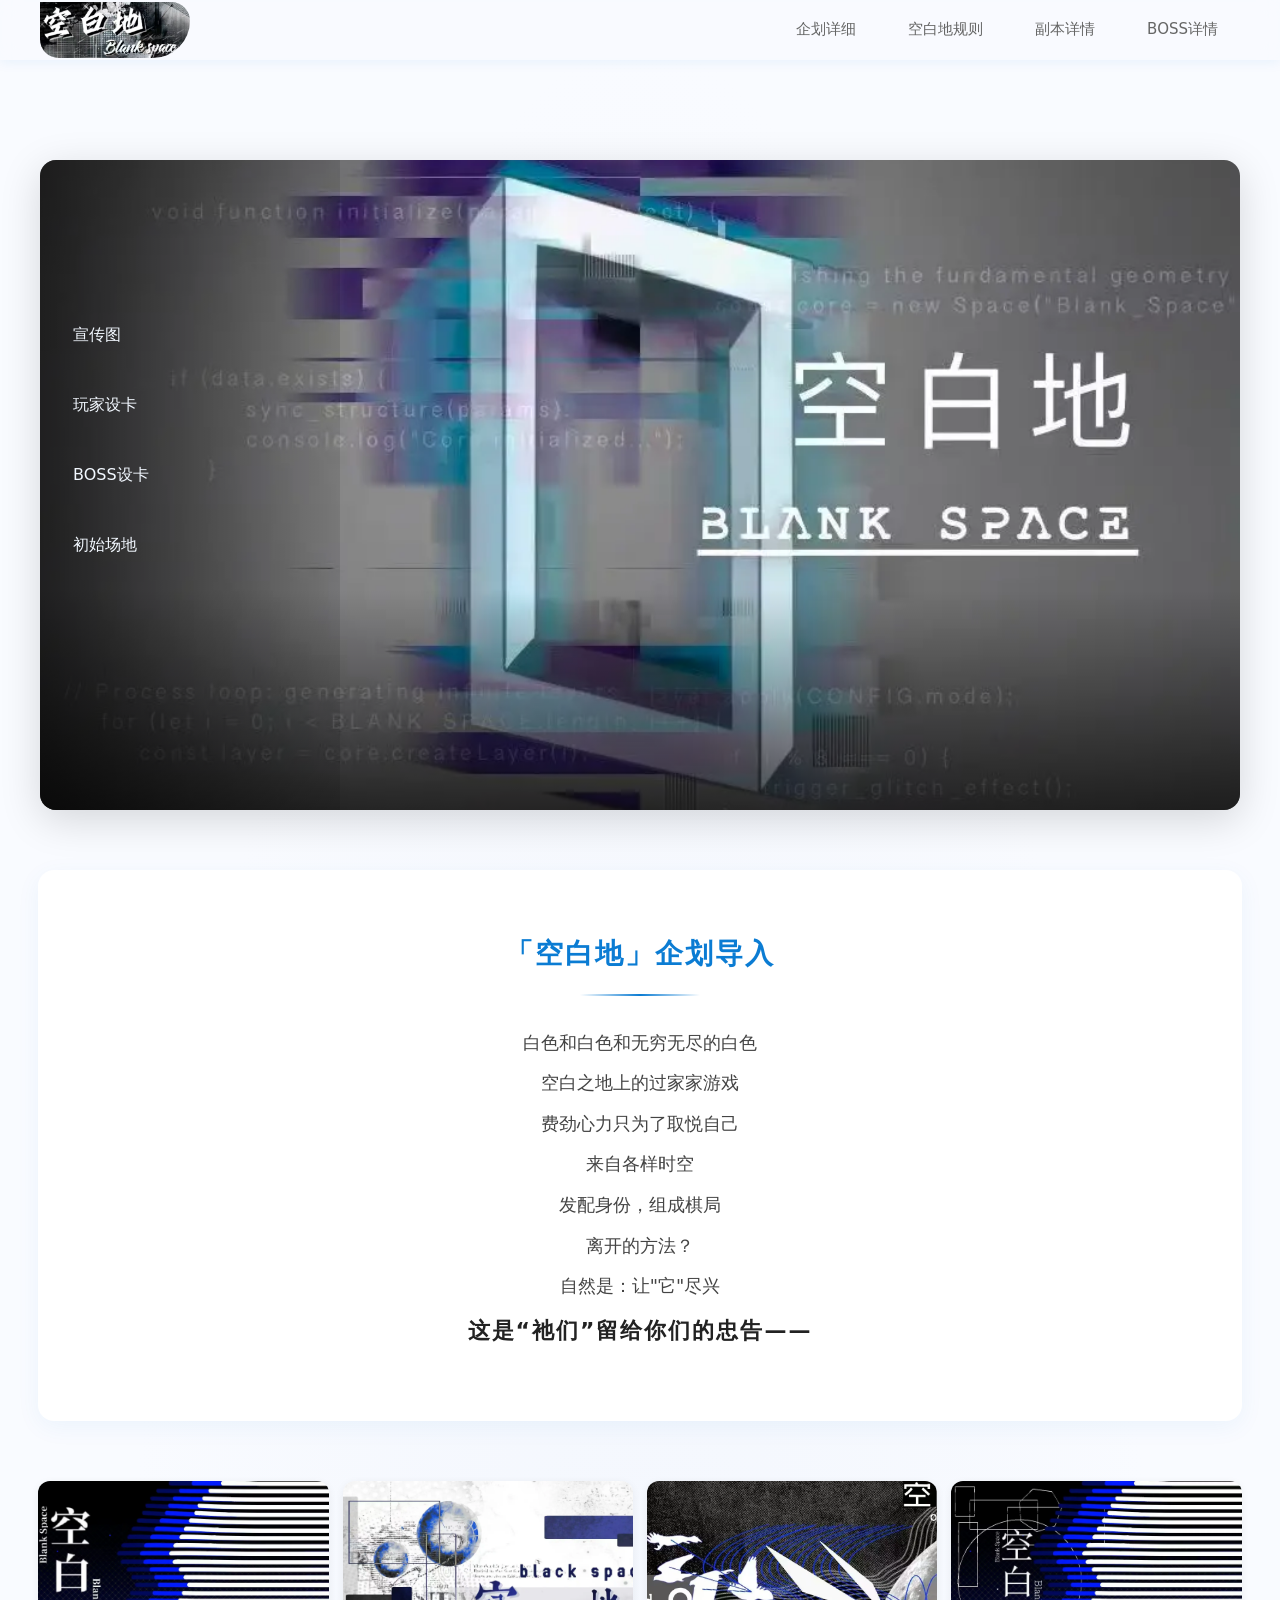
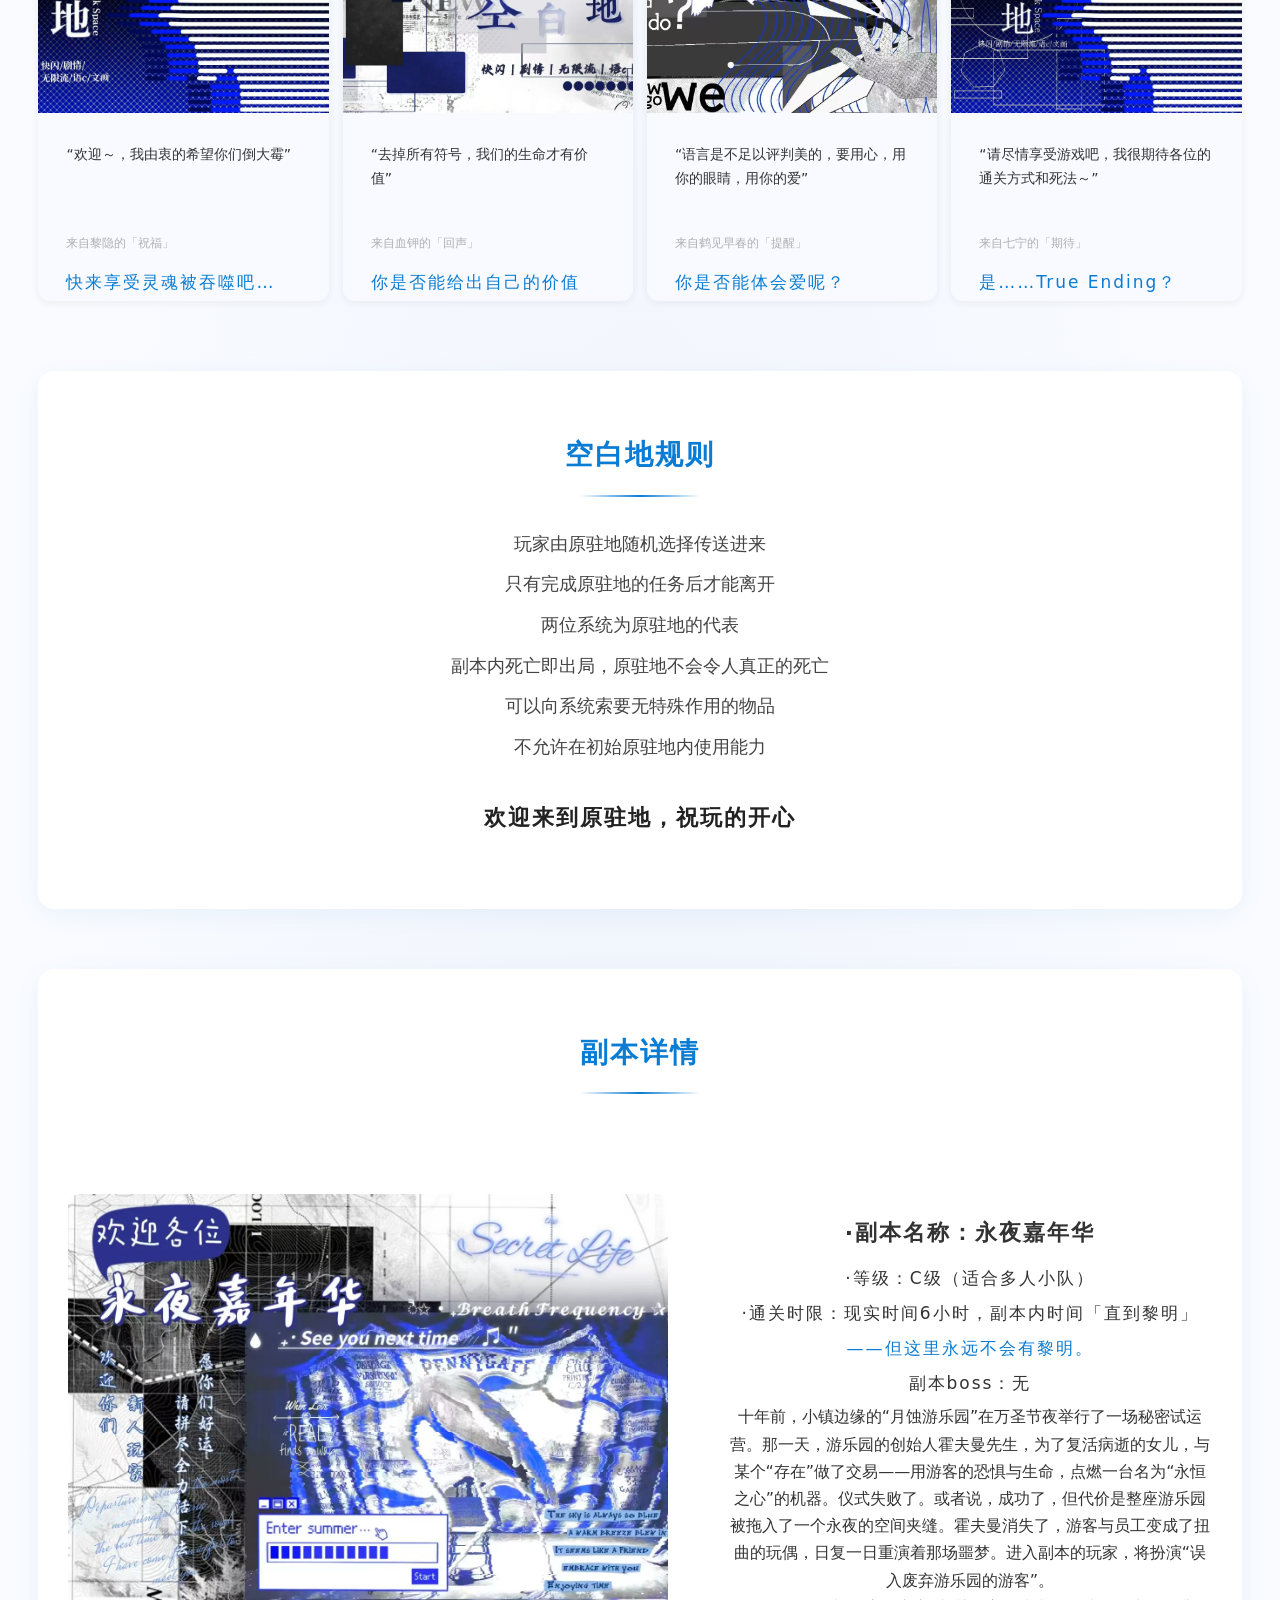
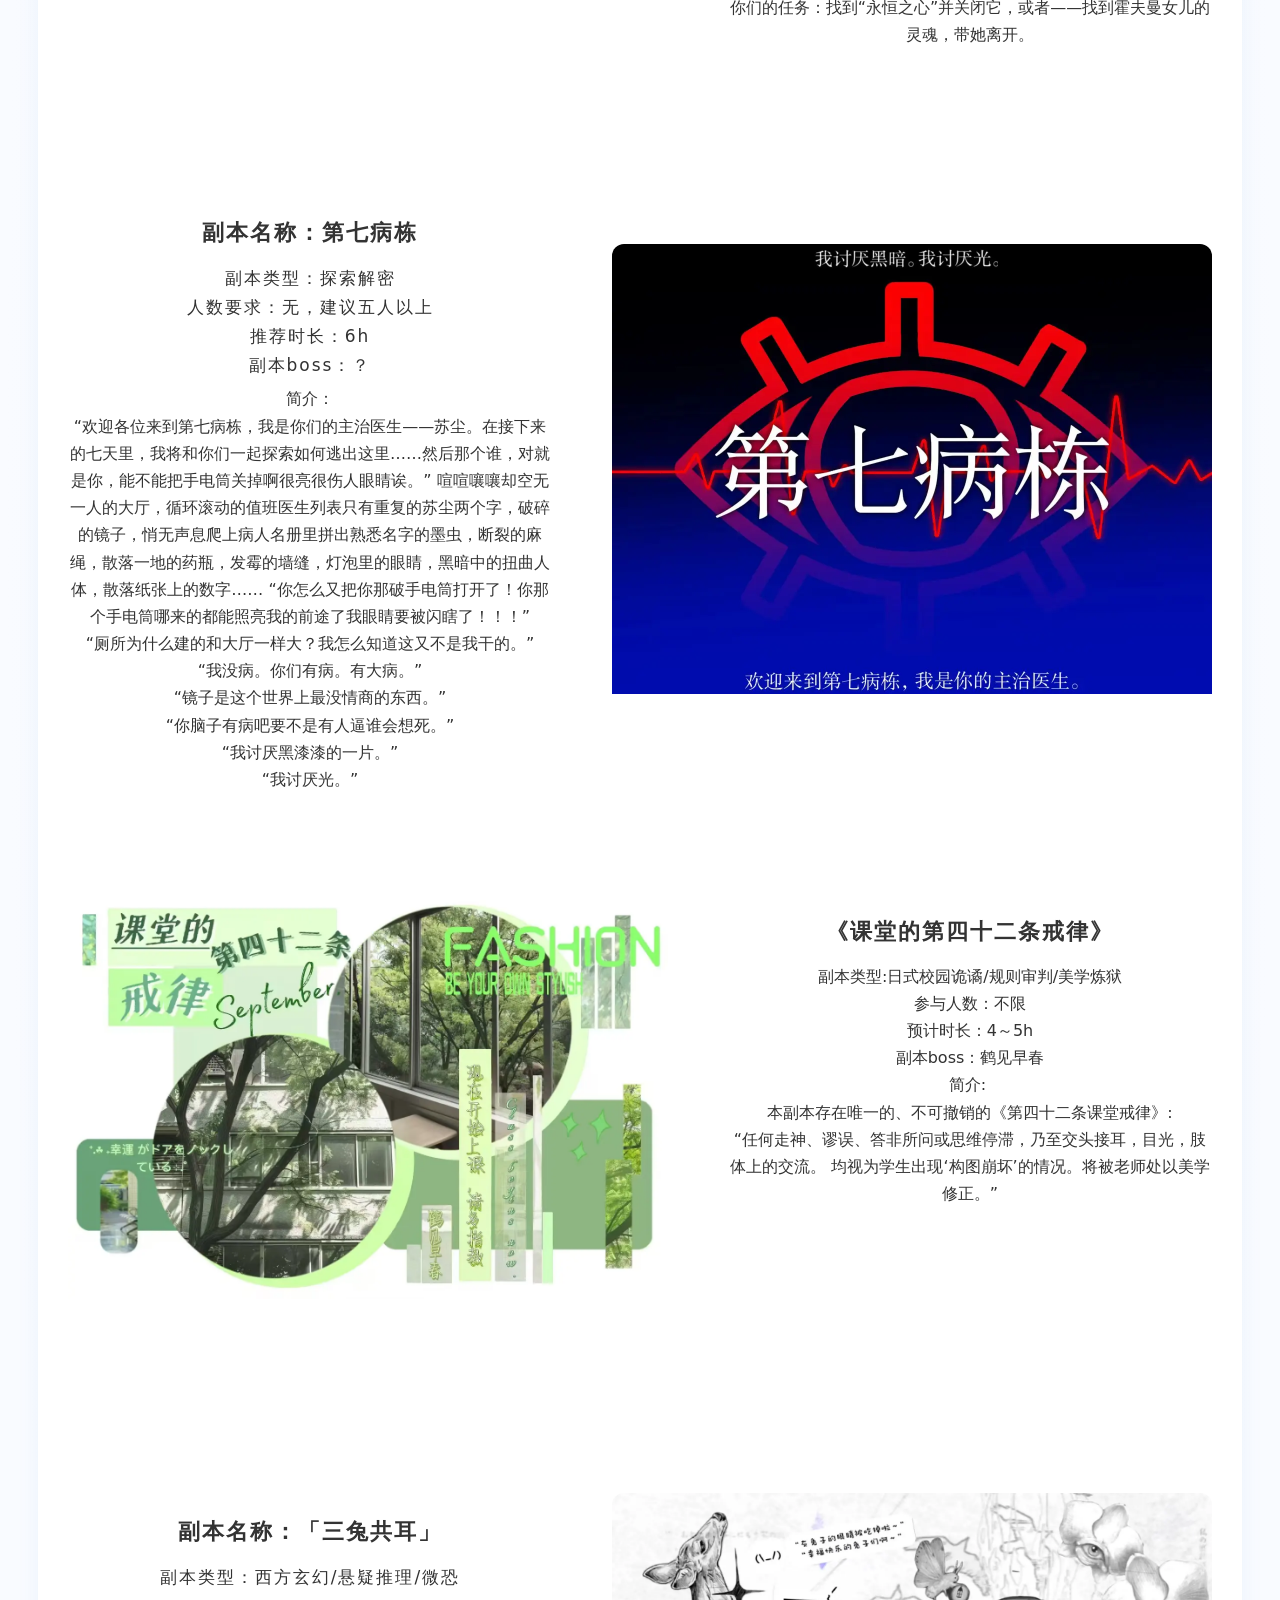
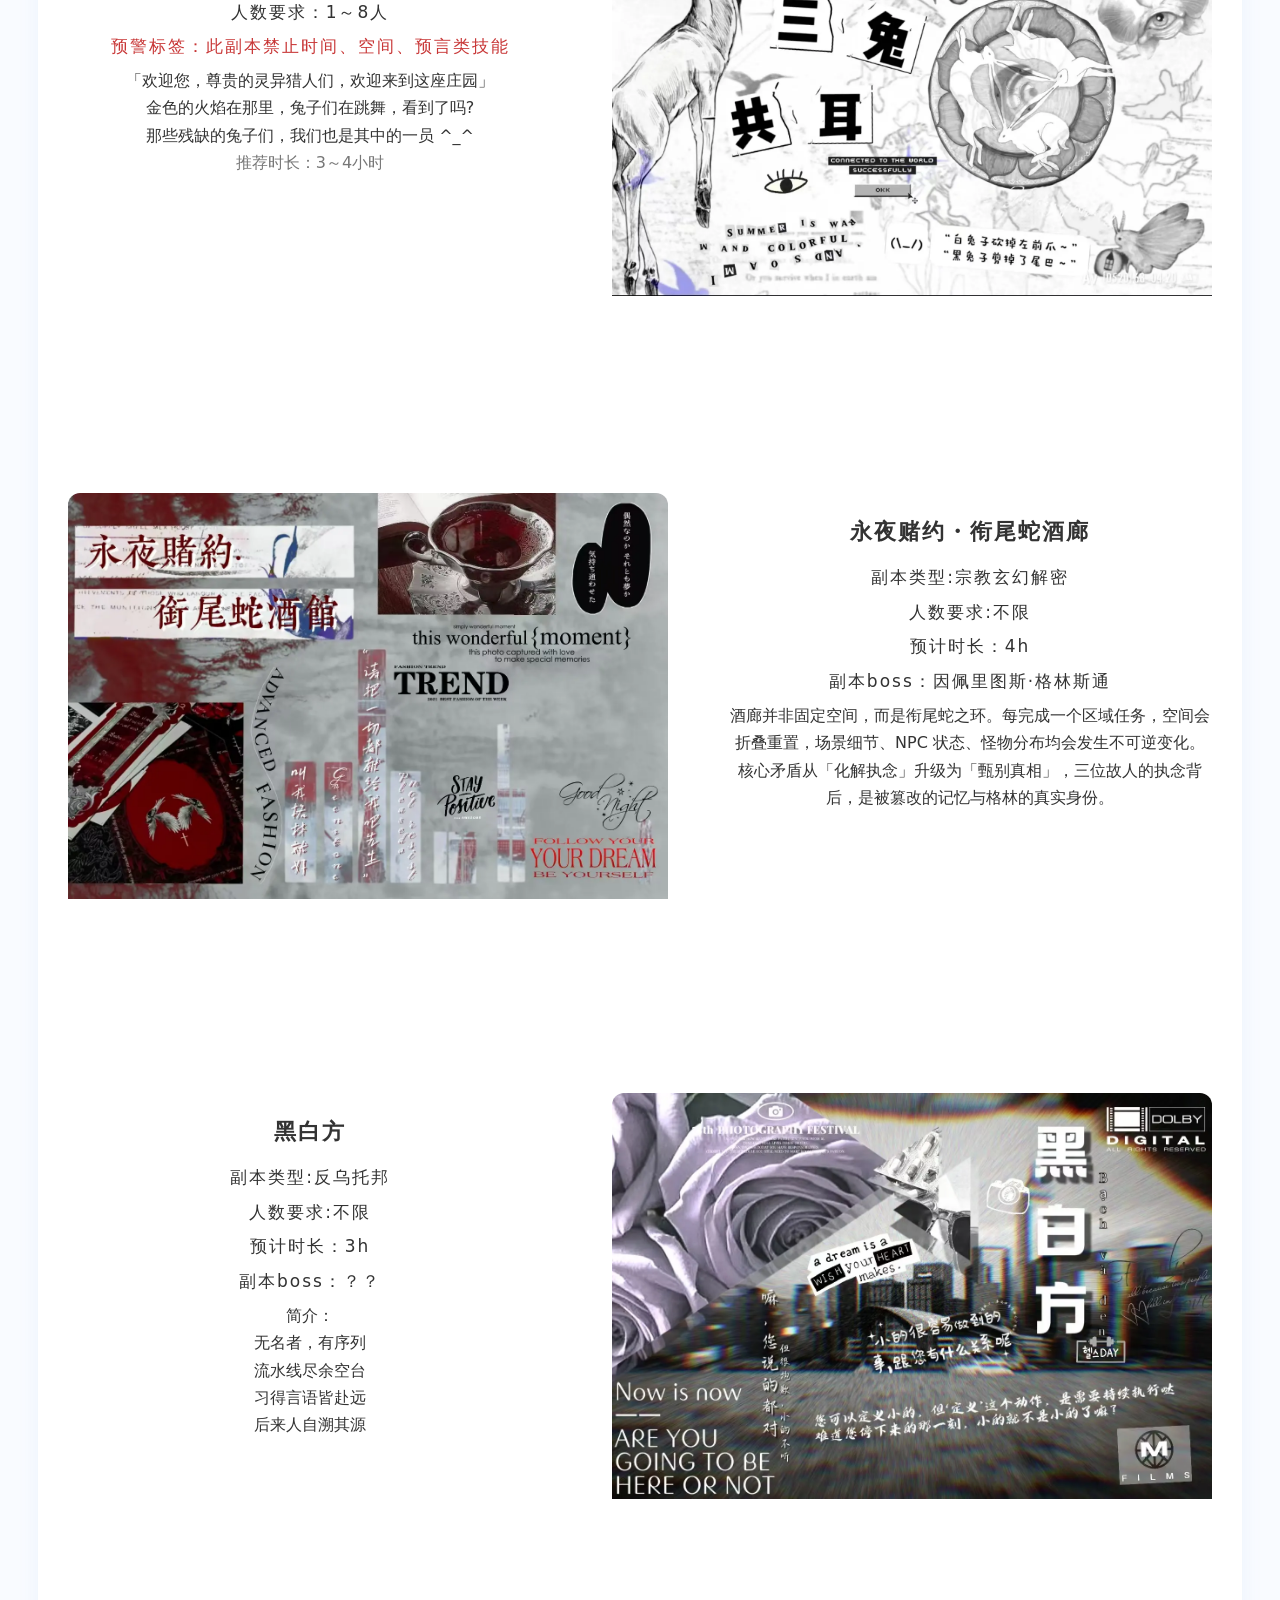
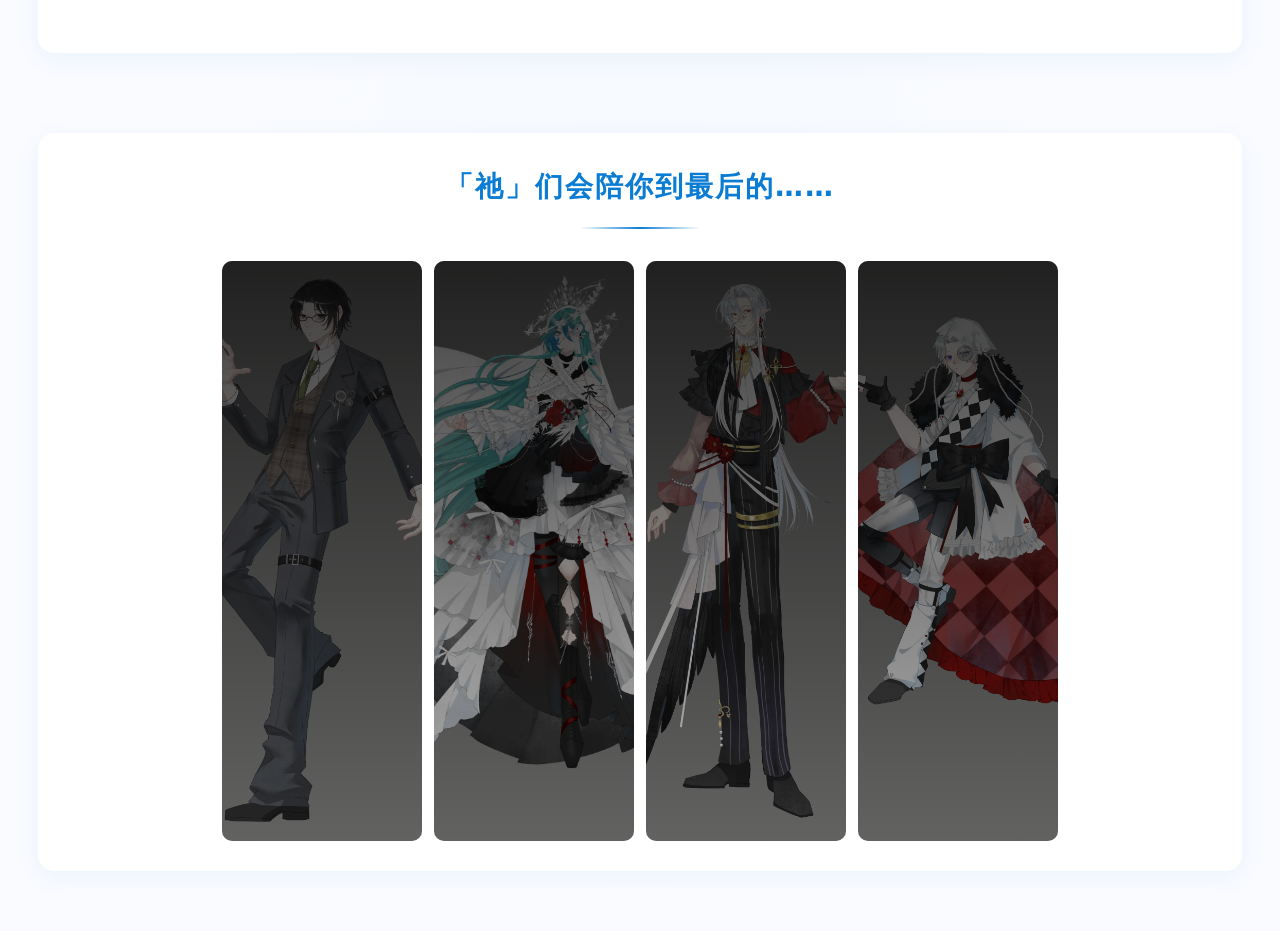
==== commit a13c8090: "Update home.html" ====
--- a/home.html
+++ b/home.html
@@ -6,7 +6,7 @@
     <meta name="viewport" content="width=device-width, initial-scale=1.0">
     <title>空白地 | 企划官方站点</title>
    
-    <link rel="preload" href="./images/boss1 (1).webp" as="image">
+    <link rel="preload" href="./images/boss1.webp" as="image">
     <link rel="preload" href="./images/boss设卡.webp" as="image">
     <link rel="preload" href="./images/三兔共耳 (2).webp" as="image">
     <link rel="preload" href="./images/初始场地.webp" as="image">
@@ -288,7 +288,7 @@
         <div class="boss-container">
             <div class="boss-card">
                 <div class="boss-mask"></div>
-                <img src="./images/boss1.web" alt="BOSS立绘1">
+                <img src="./images/boss1.webp" alt="BOSS立绘1">
             </div>
            <div class="boss-card">
                 <div class="boss-mask"></div>
